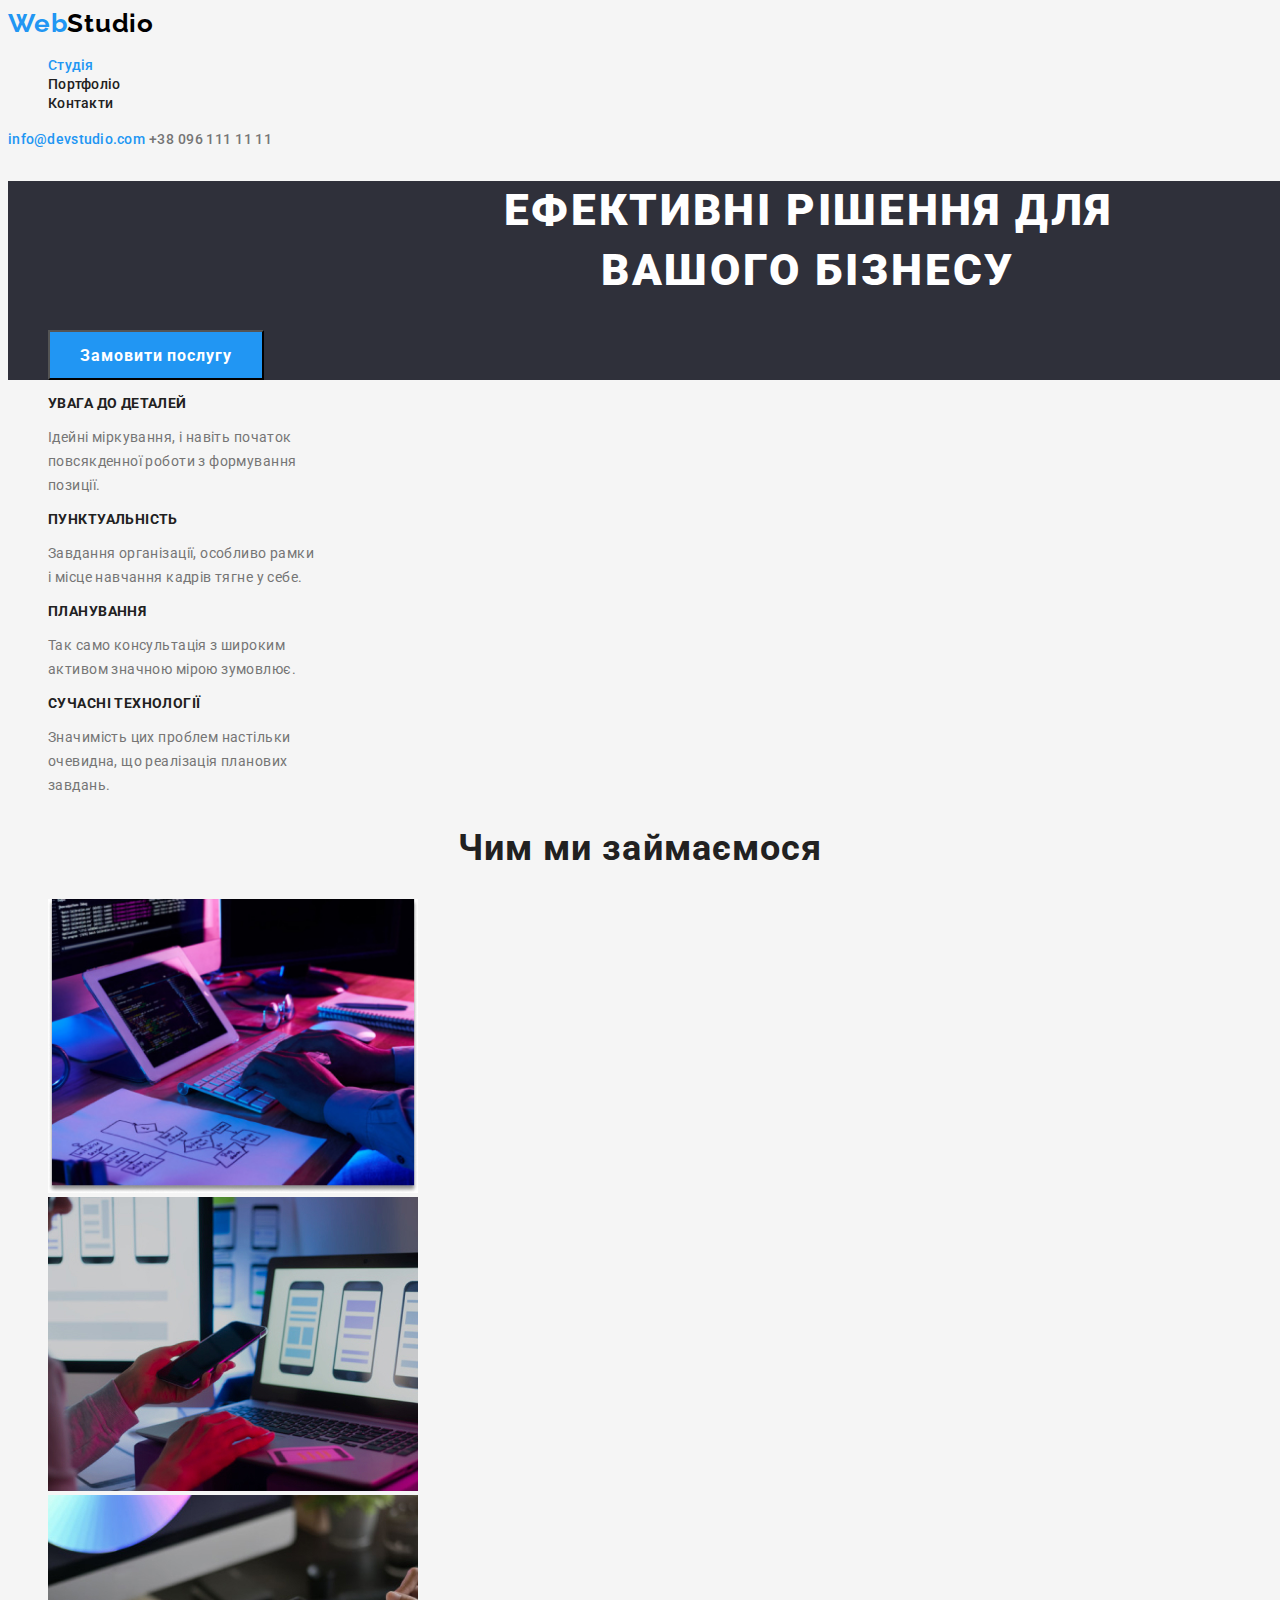
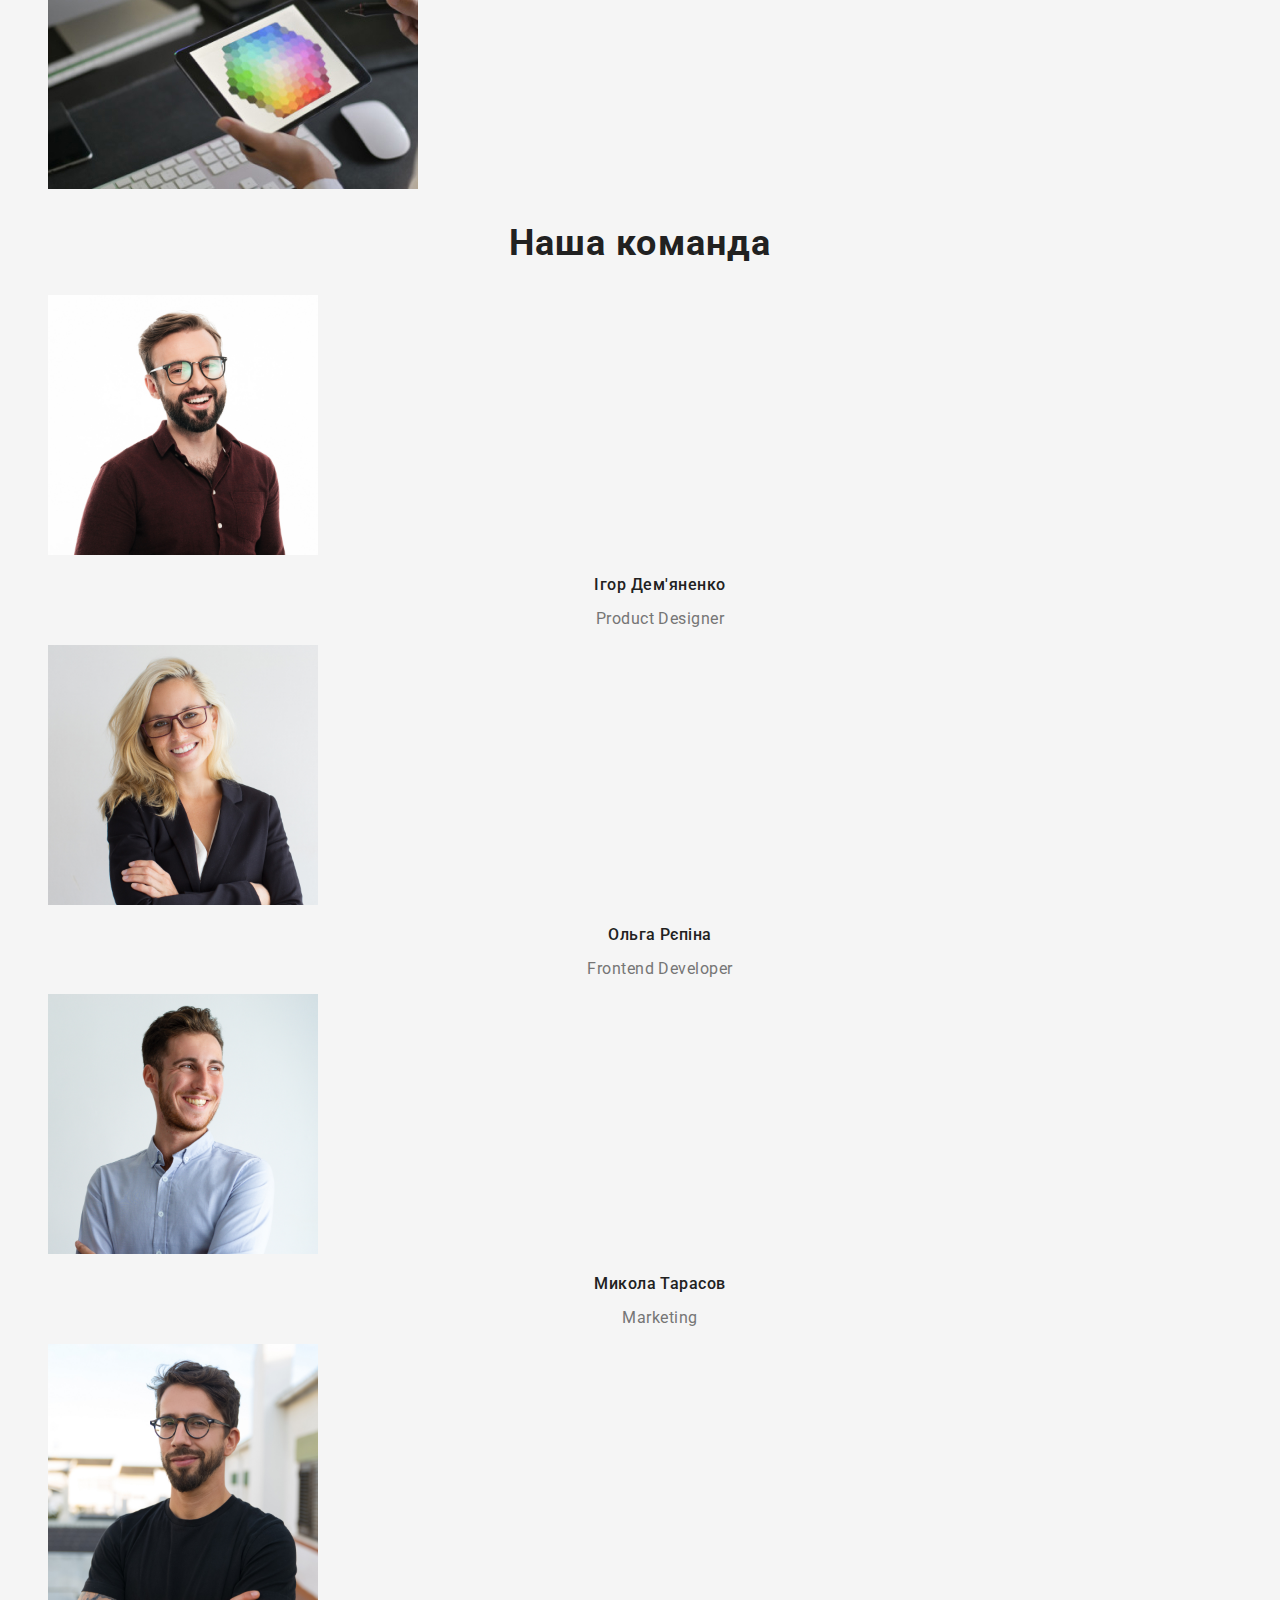
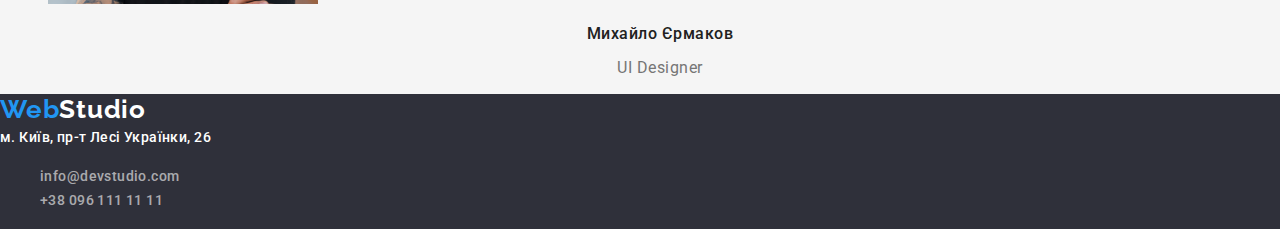
==== index.html @ 37b8e8b4 "Initial commit" ====
<!DOCTYPE html>
<html lang="uk">
<head>
    <meta charset="UTF-8">
    <meta http-equiv="X-UA-Compatible" content="IE=edge">
    <meta name="viewport" content="width=headre, initial-scale=1.0">
    <link rel="stylesheet" href="./css/styles.css">
    <title>Студія</title>
    <link rel="preconnect" href="https://fonts.googleapis.com">
<link rel="preconnect" href="https://fonts.gstatic.com" crossorigin>
<link href="https://fonts.googleapis.com/css2?family=Raleway:wght@700&family=Roboto:wght@400;500;700;900&display=swap" rel="stylesheet">

</head>
<body> <!-- header-->
    <header> <!-- можлива назва page-header-->  <!--a посилання-->
        <a href="./index.html" class="logo-header">
        Web<span class="studio">Studio</span></a> 
    
        <nav>
            <ul class="site-nav">    <!-- ul список-->
                <li><a href="./index.html"
                    class="list-html current">Студія</a></li>  <!-- li лемент списку-->
                <li><a href="./портфоліо.html"
                    class="block">Портфоліо</a></li>
                <li><a href="#блок2"
                    class="block">Контакти</a></li>
            </ul>
        </nav>
        <a href="mailto:" class="email">info@devstudio.com</a>   
        <a href="tel:+380961111111" class="number">+38 096 111 11 11</a>
    </header>

    <main>
        <section class="main-head"> <!-- main-->
            <h1 class="section-main">Ефективні рішення для <br>
                вашого бізнесу</h1>
            <ul>
                <li>
                    <button type="button" class="button-main">Замовити послугу</button>
                </li>
            </ul>
        </section>

        <section> <!-- descrip -->
            <h2 class="visually-hidden">Галерея</h2> 
            <ul>    <!-- ul список-->
                <li>                   
                    <h3 class="title">УВАГА ДО ДЕТАЛЕЙ</h3>
                    <p class="text">Ідейні міркування, і навіть початок<br>
                        повсякденної роботи з формування<br>
                        позиції.</p>               
                </li>
                <li>                    
                    <h3 class="title">ПУНКТУАЛЬНІСТЬ</h3>
                    <p class="text">Завдання організації, особливо рамки<br>
                        і місце навчання кадрів тягне у себе.</p>              
                </li>
                <li>                    
                    <h3 class="title">ПЛАНУВАННЯ</h3>
                    <p class="text">Так само консультація з широким<br> 
                        активом значною мірою зумовлює.</p>                
                </li>
                <li>                   
                    <h3 class="title">СУЧАСНІ ТЕХНОЛОГІЇ</h3>
                    <p class="text">Значимість цих проблем настільки<br> 
                    очевидна, що реалізація планових<br>
                    завдань.</p>               
                </li>    
            </ul>
        </section>

        <section>  <!-- section-foto-->
            <h2 class="title-img">Чим ми займаємося</h2>
            <ul>    <!-- ul список-->
                <li><img src="./img/комп_1.jpg" alt="комп_1" width="370" height="294"></li>
                <li><img src="./img/комп_2.jpg" alt="комп_2" width="370" height="294"></li>
                <li><img src="./img/комп_3.jpg" alt="комп_3" width="370" height="294"></li>
                </ul>
        </section>

        <section>    <!-- team-->
            <h2 class="team-basic">Наша команда</h2>
            <ul>    <!-- ul список-->
                <li>
                    <img src="./img/команда1.jpg" alt="команда1" width="270" height="260">
                    <h3 class="first-name">Ігор Дем'яненко</h3>
                    <p class="profession">Product Designer</p>               
                </li>
                <li>
                    <img src="./img/команда2.jpg" alt="команда2" width="270" height="260">
                    <h3 class="first-name">Ольга Рєпіна</h3>
                    <p class="profession">Frontend Developer</p>              
                </li>
                <li>
                    <img src="./img/команда3.jpg" alt="команда3" width="270" height="260">
                    <h3 class="first-name">Микола Тарасов</h3>
                    <p class="profession">Marketing</p>                
                </li>
                <li>
                    <img src="./img/команда4.jpg" alt="команда4" width="270" height="260">
                    <h3 class="first-name">Михайло Єрмаков</h3>
                    <p class="profession">UI Designer</p>               
                </li>    
            </ul>
        </section>

    </main>

    <footer class="footer-name">    <!-- footer-->
        <a href="./index.html" class="logo-footer">
        Web<span class="logo-web">Studio</span></a>     
        
        <address>        <!-- src підключає картинку alt опис зображ на словах -->
            <a href="https://goo.gl/maps/kxmiB2aWY7ckn5UL8"
            target="_blank" rel="noopener noreferrer nofollow"
            class="footer-address"
            >м. Київ, пр-т Лесі Українки, 26</a>
            <ul>
                <li>
                    <a href="mailto:info@devstudio.com"
                    class="item-footer">info@devstudio.com</a></li>
                <li>
                    <a href="tel:+380961111111"
                    class="item-footer">+38 096 111 11 11</a></li>            
            </ul>
        </address>
    </footer>
</body>
</html>
---- css/styles.css ----
/* колір осн. текста   #212121 */
/* допоміж. колір текста  #757575 */
/* білий   #FFFFFF */
/* акцент   #2196F3 */
/* втор. колір фона #F5F5F5 */

/* var - функція в css  */

:root {
    --primary-text-color: #757575; /* всі шріфти чорні */
    --title-text-color: #212121;
    --accent-color: #2196F3;
    --white-color: #FFFFFF;
    --primary-white-color: #F5F5F5;

}

body{
    /*background-color: #FFFFFF; */ /* фон документа */
    background-color: var(--primary-white-color);
    color: var(--primary-text-color); 
    font-family: 'Roboto';
} 

/* селектор потомка (всі ссилки а)*/

ul{
    list-style: none; /* видалить всі точки перед словами */
}


/* header */
.logo-header{
    font-family: 'Raleway';
    font-weight: 700;
    font-size: 26px;
    line-height: 1.19;
    letter-spacing: 0.03em;
    color: var(--accent-color);
    text-decoration: none;
}

.studio{
    color: #000000;
}

.list-html.current{ 
    
    font-weight: 500;
    font-size: 14px;
    line-height: 1.14;
    letter-spacing: 0.02em;
    color: var(--accent-color);
    text-decoration: none;
} 

.list-html:hover {  
    color: var(--title-text-color);
} 

.block{
    font-weight: 500;
    font-size: 14px;
    line-height: 1.14;
    letter-spacing: 0.02em;

    color: var(--title-text-color);
    text-decoration: none;
}
.block:hover {
    color: orange;
}

.email{
    font-weight: 500;
    font-size: 14px;
    line-height: 1.14;
    letter-spacing: 0.02em;
    color: var(--accent-color);
    text-decoration: none;
}

.number{
    font-weight: 500;
    font-size: 14px;
    line-height: 1.71;
    letter-spacing: 0.03em;
    color: var(--primary-text-color);
    text-decoration: none;
}



/* main */

.main-head {
    width: 1600px;
    left: 0px;
    background: #2F303A;
}

.section-main {
    font-weight: 900;
    font-size: 44px;
    line-height: 1.36;
    text-align: center;
    letter-spacing: 0.06em;
    text-transform: uppercase;
    color: var(--white-color);
}

.section-main:hover { /*селектор состояния (при наведенні) до всіх */
    color: orange;
}

/*селектор focus (при наведенні) до інтерактивних (кнопки, ссилки, елементи форми) */
/*селектор active (при натиснені) до інтерактивних (кнопки, ссилки, елементи форми) */
 /*селектор current (при наведенні (текущая страница)) до інтерактивних (кнопки, ссилки, елементи форми) */

/* .section-main:active { 
    color: rgb(255, 0, 0, 0.8);  
}  */

/* .section-main:current { 
    color: rgb(255, 0, 0, 0.8);  
}  */

/*  color: rgb(255, 0, 0, 0.8);  4 цифра - прозрачность в % */


.button-main {
    font-family: 'Roboto';
    font-weight: 700;
    font-size: 16px;
    line-height: 1,87;
    text-align: center;
    letter-spacing: 0.06em;
    background-color: var(--accent-color);
    color: var(--white-color);
    width: 216px;
    height: 50px;  
}

/*descrip*/
                /*прихований заголовок*/
.visually-hidden{
    position: absolute;
    white-space: nowrap;
    width: 1px;
    height: 1px;
    overflow: hidden;
    border: 0;
    padding: 0;
    clip: rect(0 0 0 0);
    clip-path: inset(50%);
    margin: -1px;
}

.title{
    font-weight: 700;
    font-size: 14px;
    line-height: 1.14;
    letter-spacing: 0.03em;
    text-transform: uppercase;
    color: var(--title-text-color);
}

.text{
    font-weight: 400;
    font-size: 14px;
    line-height: 1.71;
    letter-spacing: 0.03em;
    color: var(--primary-text-color);
}

/*section-foto*/
.title-img{
    font-weight: 700;
    font-size: 36px;
    line-height: 1.16;
    text-align: center;
    letter-spacing: 0.03em;
    color: var(--title-text-color);
}

/*team*/
.team-basic {
    font-weight: 700;
    font-size: 36px;
    line-height: 1.16;
    text-align: center;
    letter-spacing: 0.03em;
    color: var(--title-text-color);
}

.first-name {
    font-weight: 500;
    font-size: 16px;
    line-height: 19px;
    text-align: center;
    letter-spacing: 0.03em;
    color: var(--title-text-color);
}

.profession {
    font-weight: 400;
    font-size: 16px;
    line-height: 1.18;
    text-align: center;
    letter-spacing: 0.03em;
    color: var(--primary-text-color);
}

/*footer*/

.footer-name {
    position: absolute;
    width: 1600px;
    left: 0px;
    background: #2F303A;
}

.logo-footer{
    font-family: 'Raleway';
    font-weight: 700;
    font-size: 26px;
    line-height: 1.19;
    letter-spacing: 0.03em;
    color: var(--accent-color);
    text-decoration: none;
}

.logo-web{
    color: var(--white-color);
}

.footer-address{
    font-style: normal;   /*лише для тега адреси*/
    font-weight: 500;
    font-size: 14px;
    line-height: 24px;
    letter-spacing: 0.03em;
    color: var(--white-color);
    text-decoration: none;
}

.item-footer{
    font-style: normal;
    font-weight: 500;
    font-size: 14px;
    line-height: 1.71;
    letter-spacing: 0.03em;
    color: rgba(255, 255, 255, 0.6);
    text-decoration: none;
}



/* main-portfolio */

.button-head.current{ 
    font-family: 'Roboto';
    font-weight: 500;
    font-size: 16px;
    line-height: 1.62;
    text-align: center;
    letter-spacing: 0.03em;
    color: var(--white-color);
    background-color: var(--accent-color);
    width: 73px;
    height: 38px;
} 

.button-portfolio{
    font-family: 'Roboto';
    font-weight: 500;
    font-size: 16px;
    line-height: 1.62;
    text-align: center;
    letter-spacing: 0.03em;
    color: var(--title-text-color);
    width: 125px;
    height: 38px;
}

.button-portfolio:hover, :focus {  
    color: var(--white-color);
    background-color: var(--accent-color);
} 



/*section-foto*/

.project-name {
    font-weight: 700;
    font-size: 18px;
    line-height: 2;
    letter-spacing: 0.06em;
    color: var(--title-text-color);
}

.descr {
    font-weight: 400;
    font-size: 16px;
    line-height: 1.87;
    letter-spacing: 0.03em;
    color: var(--primary-text-color);
}

/*footer-port*/
.footer-name-port {
    position: absolute;
    width: 1600px;
    left: 0px;
    background: #2F303A;
}
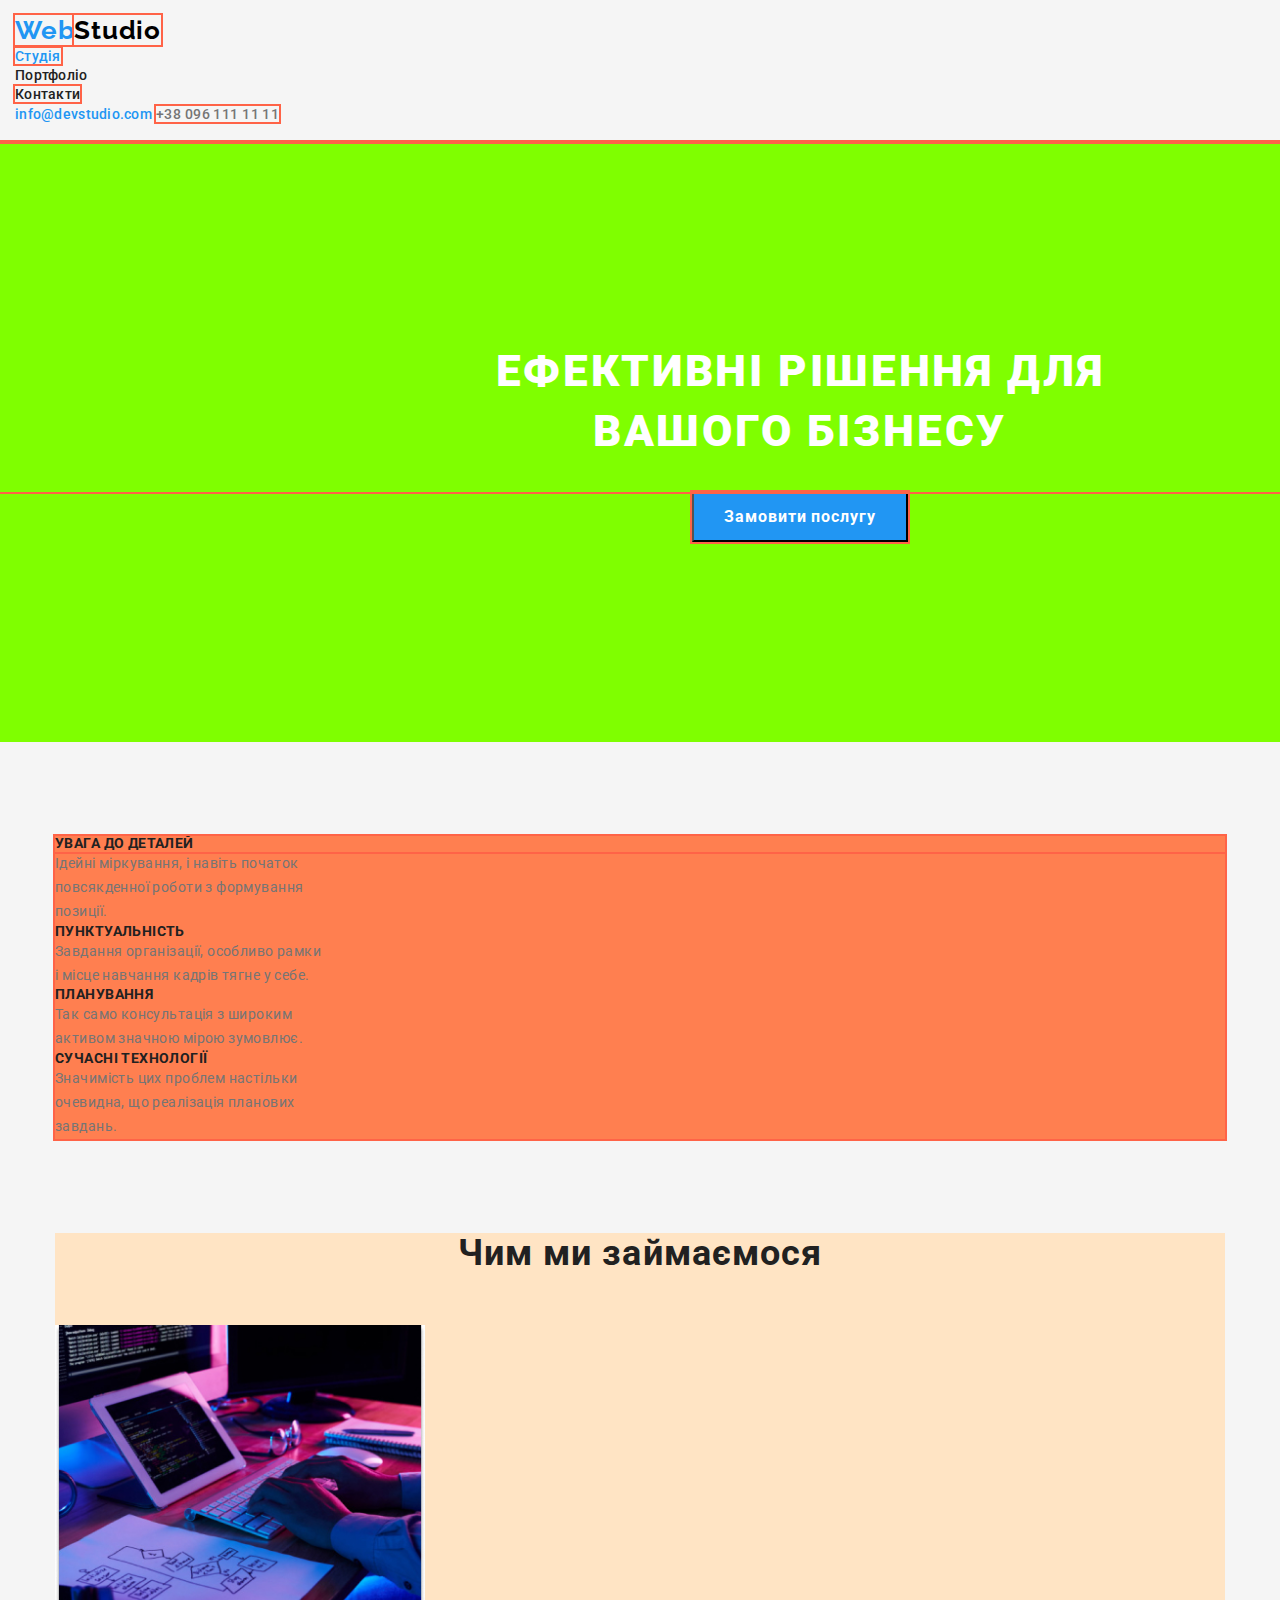
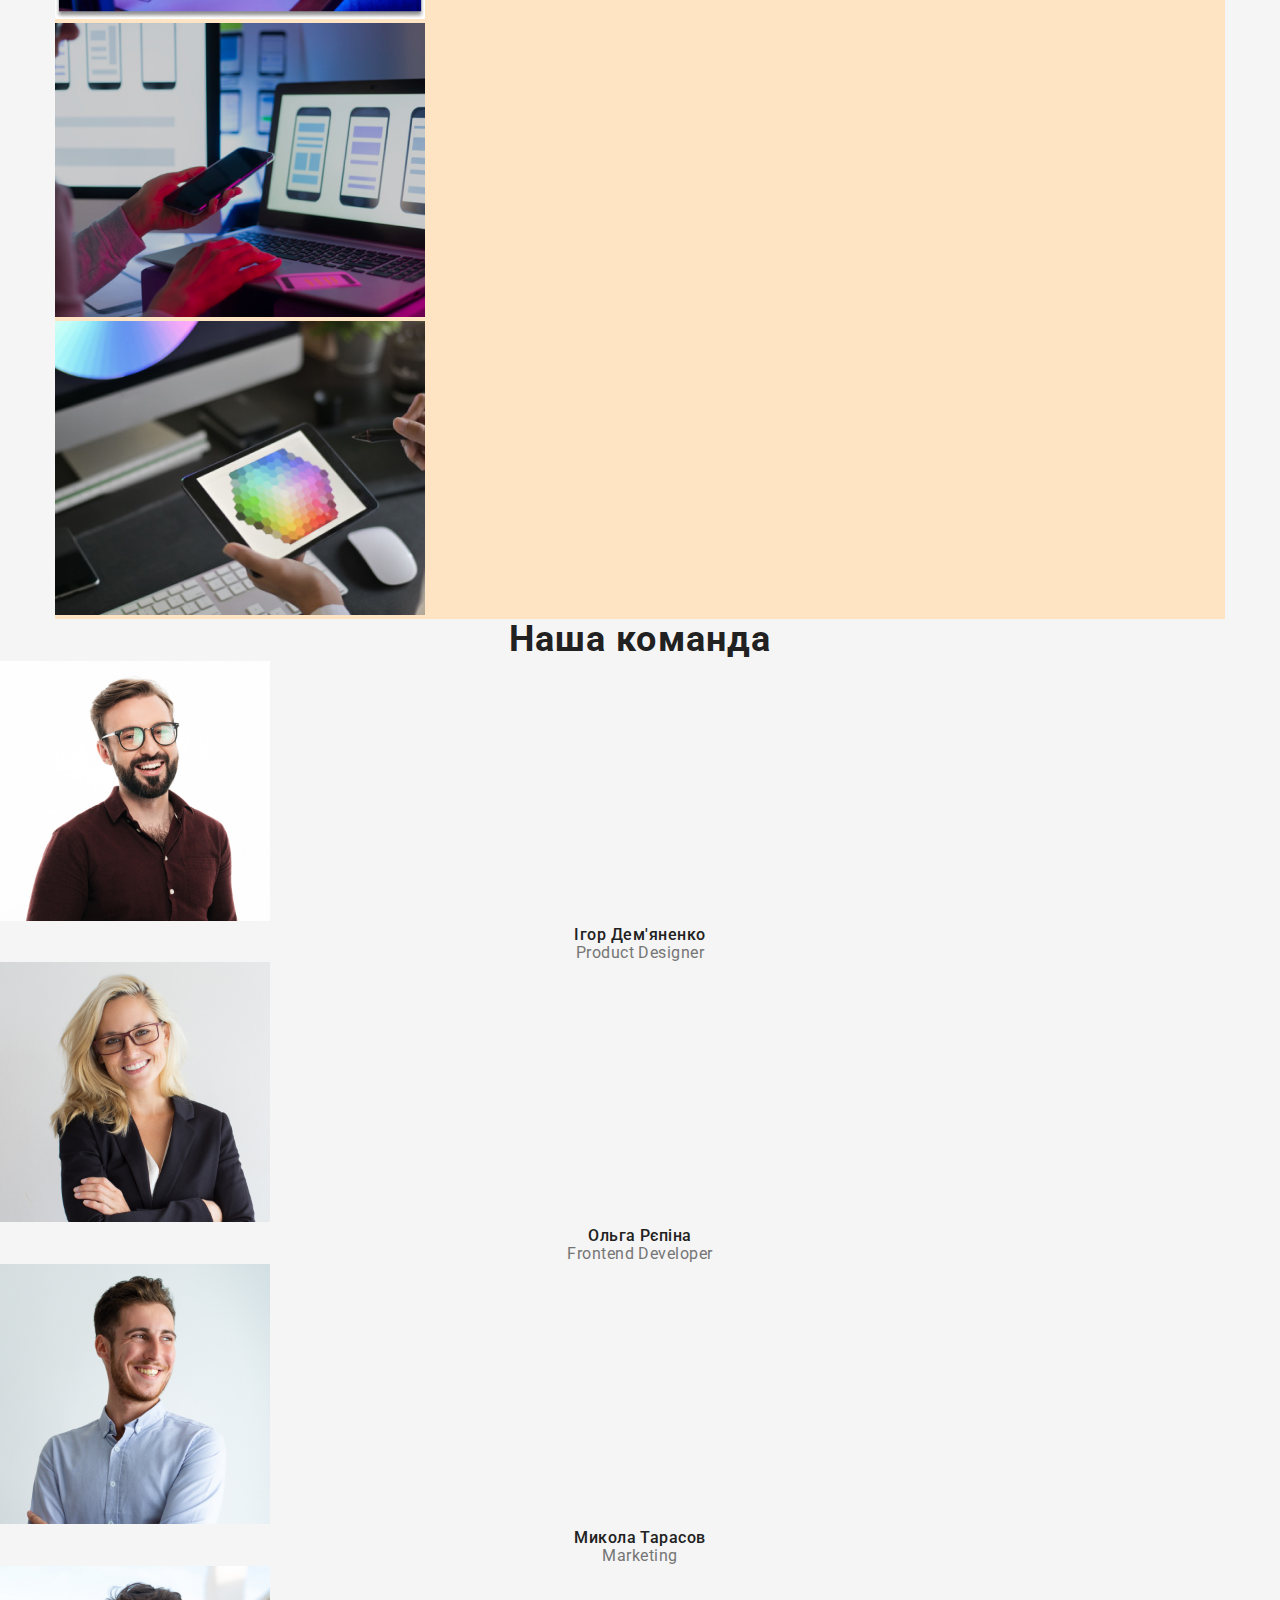
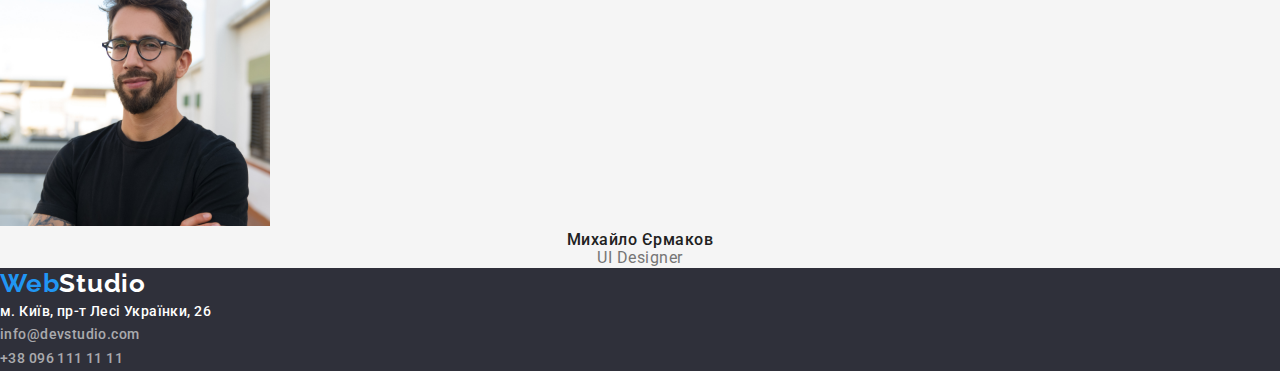
==== commit 73a8c721: "update index.html" ====
--- a/index.html
+++ b/index.html
@@ -13,63 +13,69 @@
 </head>
 <body> <!-- header-->
     <header> <!-- можлива назва page-header-->  <!--a посилання-->
-        <a href="./index.html" class="logo-header">
-        Web<span class="studio">Studio</span></a> 
-    
-        <nav>
-            <ul class="site-nav">    <!-- ul список-->
-                <li><a href="./index.html"
-                    class="list-html current">Студія</a></li>  <!-- li лемент списку-->
-                <li><a href="./портфоліо.html"
-                    class="block">Портфоліо</a></li>
-                <li><a href="#блок2"
-                    class="block">Контакти</a></li>
-            </ul>
-        </nav>
-        <a href="mailto:" class="email">info@devstudio.com</a>   
-        <a href="tel:+380961111111" class="number">+38 096 111 11 11</a>
+        <div class="container box">
+            <a href="./index.html" class="logo-header box">
+            Web<span class="studio box">Studio</span></a> 
+        
+            <nav>
+                <ul class="site-nav">    <!-- ul список-->
+                    <li><a href="./index.html"
+                        class="list-html current box">Студія</a></li>  <!-- li лемент списку-->
+                    <li><a href="./портфоліо.html"
+                        class="block">Портфоліо</a></li>
+                    <li><a href="#блок2"
+                        class="block box">Контакти</a></li>
+                </ul>
+            </nav>
+            <a href="mailto:" class="email">info@devstudio.com</a>   
+            <a href="tel:+380961111111" class="number box">+38 096 111 11 11</a>
+        </div>
     </header>
 
     <main>
         <section class="main-head"> <!-- main-->
-            <h1 class="section-main">Ефективні рішення для <br>
-                вашого бізнесу</h1>
-            <ul>
-                <li>
-                    <button type="button" class="button-main">Замовити послугу</button>
-                </li>
-            </ul>
+            <div class="main-container">
+                <h1 class="section-main box">Ефективні рішення для <br>
+                    вашого бізнесу</h1>
+                <ul>
+                    <li>
+                        <button type="button" class="button-main box">Замовити послугу</button>
+                    </li>
+                </ul>
+            </div>
         </section>
 
         <section> <!-- descrip -->
-            <h2 class="visually-hidden">Галерея</h2> 
-            <ul>    <!-- ul список-->
-                <li>                   
-                    <h3 class="title">УВАГА ДО ДЕТАЛЕЙ</h3>
-                    <p class="text">Ідейні міркування, і навіть початок<br>
-                        повсякденної роботи з формування<br>
-                        позиції.</p>               
-                </li>
-                <li>                    
-                    <h3 class="title">ПУНКТУАЛЬНІСТЬ</h3>
-                    <p class="text">Завдання організації, особливо рамки<br>
-                        і місце навчання кадрів тягне у себе.</p>              
-                </li>
-                <li>                    
-                    <h3 class="title">ПЛАНУВАННЯ</h3>
-                    <p class="text">Так само консультація з широким<br> 
-                        активом значною мірою зумовлює.</p>                
-                </li>
-                <li>                   
-                    <h3 class="title">СУЧАСНІ ТЕХНОЛОГІЇ</h3>
-                    <p class="text">Значимість цих проблем настільки<br> 
-                    очевидна, що реалізація планових<br>
-                    завдань.</p>               
-                </li>    
-            </ul>
+            <div class="descrip-main box">
+                <h2 class="visually-hidden">Галерея</h2> 
+                <ul>    <!-- ul список-->
+                    <li>                   
+                        <h3 class="title box">УВАГА ДО ДЕТАЛЕЙ</h3>
+                        <p class="text">Ідейні міркування, і навіть початок<br>
+                            повсякденної роботи з формування<br>
+                            позиції.</p>               
+                    </li>
+                    <li>                    
+                        <h3 class="title">ПУНКТУАЛЬНІСТЬ</h3>
+                        <p class="text">Завдання організації, особливо рамки<br>
+                            і місце навчання кадрів тягне у себе.</p>              
+                    </li>
+                    <li>                    
+                        <h3 class="title">ПЛАНУВАННЯ</h3>
+                        <p class="text">Так само консультація з широким<br> 
+                            активом значною мірою зумовлює.</p>                
+                    </li>
+                    <li>                   
+                        <h3 class="title">СУЧАСНІ ТЕХНОЛОГІЇ</h3>
+                        <p class="text">Значимість цих проблем настільки<br> 
+                        очевидна, що реалізація планових<br>
+                        завдань.</p>               
+                    </li>    
+                </ul>
+            </div>
         </section>
 
-        <section>  <!-- section-foto-->
+        <section class="foto-section">  <!-- section-foto-->
             <h2 class="title-img">Чим ми займаємося</h2>
             <ul>    <!-- ul список-->
                 <li><img src="./img/комп_1.jpg" alt="комп_1" width="370" height="294"></li>
--- a/css/styles.css
+++ b/css/styles.css
@@ -23,6 +23,15 @@
 } 
 
 /* селектор потомка (всі ссилки а)*/
+* {
+    margin: 0;  /* cбросити відступи до "0" */
+    padding: 0; 
+    box-sizing: border-box;     /* */
+}
+
+.box{
+    Outline: 2px solid tomato;
+}
 
 ul{
     list-style: none; /* видалить всі точки перед словами */
@@ -30,6 +39,13 @@
 
 
 /* header */
+
+.container {
+    width: 1600px;
+    
+    padding: 15px;
+}
+
 .logo-header{
     font-family: 'Raleway';
     font-weight: 700;
@@ -95,8 +111,16 @@
 
 .main-head {
     width: 1600px;
+    height: 600px;
     left: 0px;
     background: #2F303A;
+    margin: 0 auto;     /* вирівнювання по центру */
+    background-color: chartreuse;
+    margin-bottom: 94px;
+}
+
+.main-container {
+
 }
 
 .section-main {
@@ -107,6 +131,9 @@
     letter-spacing: 0.06em;
     text-transform: uppercase;
     color: var(--white-color);
+    padding-top: 200px;
+    padding-bottom: 30px;
+
 }
 
 .section-main:hover { /*селектор состояния (при наведенні) до всіх */
@@ -138,11 +165,22 @@
     background-color: var(--accent-color);
     color: var(--white-color);
     width: 216px;
-    height: 50px;  
+    height: 50px;
+    margin-left: 692px;
 }
 
 /*descrip*/
                 /*прихований заголовок*/
+
+.descrip-main {
+    
+    width: 1170px;
+    margin: 0 auto;
+    background-color: coral;
+    margin-bottom: 94px;
+}
+
+
 .visually-hidden{
     position: absolute;
     white-space: nowrap;
@@ -174,6 +212,14 @@
 }
 
 /*section-foto*/
+
+.foto-section {
+    width: 1170px;
+    margin: 0 auto;
+    background-color: bisque;
+
+}
+
 .title-img{
     font-weight: 700;
     font-size: 36px;
@@ -181,6 +227,7 @@
     text-align: center;
     letter-spacing: 0.03em;
     color: var(--title-text-color);
+    margin-bottom: 50px;
 }
 
 /*team*/
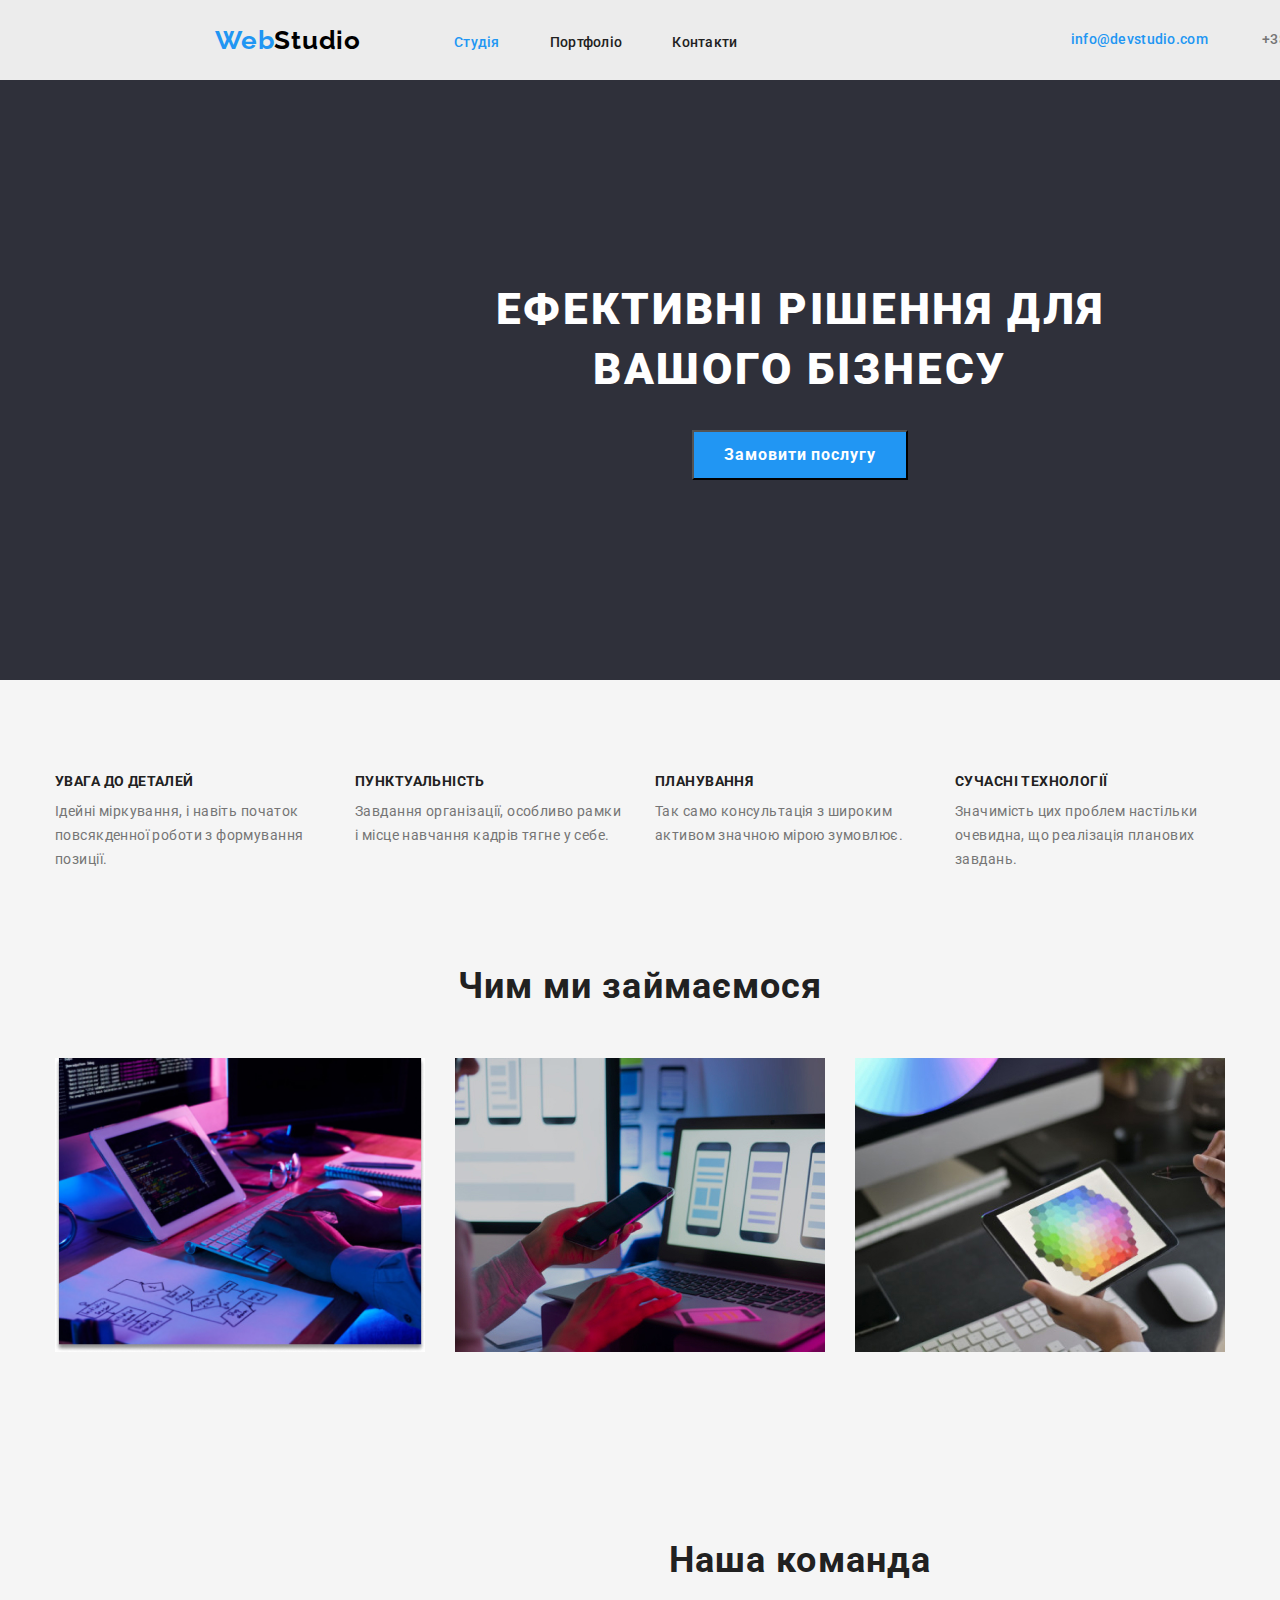
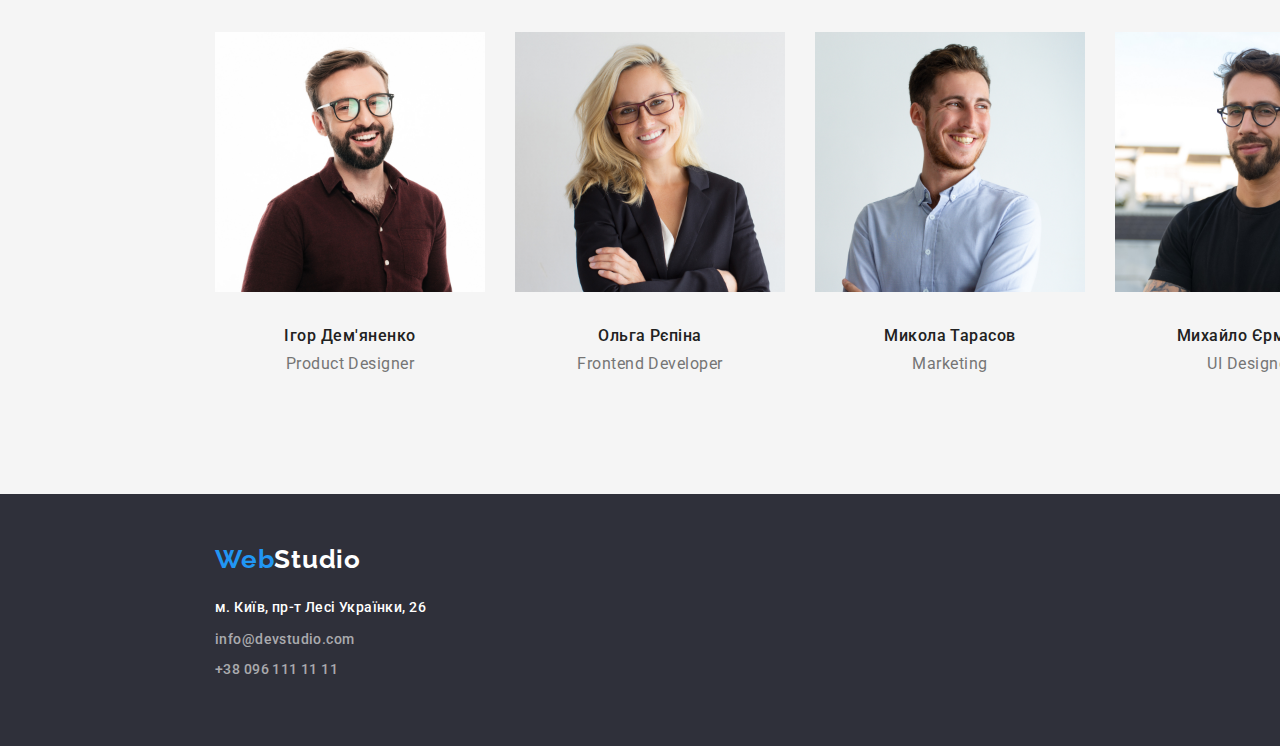
==== commit 8427f0b2: "update index.html" ====
--- a/index.html
+++ b/index.html
@@ -13,59 +13,62 @@
 </head>
 <body> <!-- header-->
     <header> <!-- можлива назва page-header-->  <!--a посилання-->
-        <div class="container box">
-            <a href="./index.html" class="logo-header box">
-            Web<span class="studio box">Studio</span></a> 
-        
+        <div class="header-container">
+            
+                <a href="./index.html" class="logo-header">
+                Web<span class="studio">Studio</span></a> 
+            
             <nav>
                 <ul class="site-nav">    <!-- ul список-->
                     <li><a href="./index.html"
-                        class="list-html current box">Студія</a></li>  <!-- li лемент списку-->
+                        class="list-html current">Студія</a></li>  <!-- li лемент списку-->
                     <li><a href="./портфоліо.html"
                         class="block">Портфоліо</a></li>
                     <li><a href="#блок2"
-                        class="block box">Контакти</a></li>
+                        class="block">Контакти</a></li>
                 </ul>
             </nav>
-            <a href="mailto:" class="email">info@devstudio.com</a>   
-            <a href="tel:+380961111111" class="number box">+38 096 111 11 11</a>
+            <div class="header-contact">
+                <a href="mailto:" class="email">info@devstudio.com</a>   
+                <a href="tel:+380961111111" class="number">+38 096 111 11 11</a>
+            </div>
         </div>
     </header>
 
-    <main>
-        <section class="main-head"> <!-- main-->
+    <main>          <!-- main-->
+        <section class="main-head"> 
             <div class="main-container">
-                <h1 class="section-main box">Ефективні рішення для <br>
+                <h1 class="section-main">Ефективні рішення для <br>
                     вашого бізнесу</h1>
                 <ul>
                     <li>
-                        <button type="button" class="button-main box">Замовити послугу</button>
+                        <button type="button" class="button-main">Замовити послугу</button>
                     </li>
                 </ul>
             </div>
         </section>
 
         <section> <!-- descrip -->
-            <div class="descrip-main box">
+            <div class="descrip-main">
                 <h2 class="visually-hidden">Галерея</h2> 
-                <ul>    <!-- ul список-->
-                    <li>                   
-                        <h3 class="title box">УВАГА ДО ДЕТАЛЕЙ</h3>
+                <ul class="descrip-list">    <!-- ul список-->
+                    <li class="title-descrip">                   
+                        <h3 class="title">УВАГА ДО ДЕТАЛЕЙ</h3>
                         <p class="text">Ідейні міркування, і навіть початок<br>
                             повсякденної роботи з формування<br>
                             позиції.</p>               
                     </li>
-                    <li>                    
+                    <li class="title-descrip">                    
                         <h3 class="title">ПУНКТУАЛЬНІСТЬ</h3>
                         <p class="text">Завдання організації, особливо рамки<br>
                             і місце навчання кадрів тягне у себе.</p>              
                     </li>
-                    <li>                    
+                    <li class="title-descrip">                    
                         <h3 class="title">ПЛАНУВАННЯ</h3>
                         <p class="text">Так само консультація з широким<br> 
                             активом значною мірою зумовлює.</p>                
                     </li>
-                    <li>                   
+                    <li class="title-descrip">                   
                         <h3 class="title">СУЧАСНІ ТЕХНОЛОГІЇ</h3>
                         <p class="text">Значимість цих проблем настільки<br> 
                         очевидна, що реалізація планових<br>
@@ -75,61 +78,67 @@
             </div>
         </section>
 
-        <section class="foto-section">  <!-- section-foto-->
-            <h2 class="title-img">Чим ми займаємося</h2>
-            <ul>    <!-- ul список-->
-                <li><img src="./img/комп_1.jpg" alt="комп_1" width="370" height="294"></li>
-                <li><img src="./img/комп_2.jpg" alt="комп_2" width="370" height="294"></li>
-                <li><img src="./img/комп_3.jpg" alt="комп_3" width="370" height="294"></li>
-                </ul>
+        <section>  <!-- section-foto-->
+            <div class="foto-frame">
+                <h2 class="title-img">Чим ми займаємося</h2>
+                <ul class="foto-list">    <!-- ul список-->
+                    <li><img src="./img/комп_1.jpg" alt="комп_1" width="370" height="294"></li>
+                    <li><img src="./img/комп_2.jpg" alt="комп_2" width="370" height="294"></li>
+                    <li><img src="./img/комп_3.jpg" alt="комп_3" width="370" height="294"></li>
+                    </ul>
+            </div>
         </section>
 
         <section>    <!-- team-->
-            <h2 class="team-basic">Наша команда</h2>
-            <ul>    <!-- ul список-->
-                <li>
-                    <img src="./img/команда1.jpg" alt="команда1" width="270" height="260">
-                    <h3 class="first-name">Ігор Дем'яненко</h3>
-                    <p class="profession">Product Designer</p>               
-                </li>
-                <li>
-                    <img src="./img/команда2.jpg" alt="команда2" width="270" height="260">
-                    <h3 class="first-name">Ольга Рєпіна</h3>
-                    <p class="profession">Frontend Developer</p>              
-                </li>
-                <li>
-                    <img src="./img/команда3.jpg" alt="команда3" width="270" height="260">
-                    <h3 class="first-name">Микола Тарасов</h3>
-                    <p class="profession">Marketing</p>                
-                </li>
-                <li>
-                    <img src="./img/команда4.jpg" alt="команда4" width="270" height="260">
-                    <h3 class="first-name">Михайло Єрмаков</h3>
-                    <p class="profession">UI Designer</p>               
-                </li>    
-            </ul>
+            <div class="team-professional">
+                <h2 class="team-basic">Наша команда</h2>
+                <ul class="team-list">    <!-- ul список-->
+                    <li class="team-person">
+                        <img src="./img/команда1.jpg" alt="команда1" width="270" height="260">
+                        <h3 class="first-name">Ігор Дем'яненко</h3>
+                        <p class="profession">Product Designer</p>               
+                    </li>
+                    <li class="team-person">
+                        <img src="./img/команда2.jpg" alt="команда2" width="270" height="260">
+                        <h3 class="first-name">Ольга Рєпіна</h3>
+                        <p class="profession">Frontend Developer</p>              
+                    </li>
+                    <li class="team-person">
+                        <img src="./img/команда3.jpg" alt="команда3" width="270" height="260">
+                        <h3 class="first-name">Микола Тарасов</h3>
+                        <p class="profession">Marketing</p>                
+                    </li>
+                    <li class="team-person">
+                        <img src="./img/команда4.jpg" alt="команда4" width="270" height="260">
+                        <h3 class="first-name">Михайло Єрмаков</h3>
+                        <p class="profession">UI Designer</p>               
+                    </li>    
+                </ul>
+            </div>
         </section>
 
     </main>
 
     <footer class="footer-name">    <!-- footer-->
-        <a href="./index.html" class="logo-footer">
-        Web<span class="logo-web">Studio</span></a>     
-        
-        <address>        <!-- src підключає картинку alt опис зображ на словах -->
-            <a href="https://goo.gl/maps/kxmiB2aWY7ckn5UL8"
-            target="_blank" rel="noopener noreferrer nofollow"
-            class="footer-address"
-            >м. Київ, пр-т Лесі Українки, 26</a>
-            <ul>
-                <li>
-                    <a href="mailto:info@devstudio.com"
-                    class="item-footer">info@devstudio.com</a></li>
-                <li>
-                    <a href="tel:+380961111111"
-                    class="item-footer">+38 096 111 11 11</a></li>            
-            </ul>
-        </address>
+        <div class="footer-picture">
+            <a href="./index.html" class="logo-footer">
+            Web<span class="logo-web">Studio</span></a>     
+            
+            <address class="address-picture">   <!-- src підключає картинку alt опис зображ на словах -->
+                <a href="https://goo.gl/maps/kxmiB2aWY7ckn5UL8"
+                target="_blank" rel="noopener noreferrer nofollow"
+                class="footer-address address-size"
+                >м. Київ, пр-т Лесі Українки, 26</a>
+                <ul>
+                    <li class="address-size">
+                        <a href="mailto:info@devstudio.com"
+                        class="item-footer">info@devstudio.com</a></li>
+                    <li class="address-tel">
+                        <a href="tel:+380961111111"
+                        class="item-footer">+38 096 111 11 11</a></li>            
+                </ul>
+            </address>
+        </div>
     </footer>
 </body>
 </html>--- a/css/styles.css
+++ b/css/styles.css
@@ -29,9 +29,6 @@
     box-sizing: border-box;     /* */
 }
 
-.box{
-    Outline: 2px solid tomato;
-}
 
 ul{
     list-style: none; /* видалить всі точки перед словами */
@@ -40,11 +37,17 @@
 
 /* header */
 
-.container {
+.header-container {
     width: 1600px;
-    
-    padding: 15px;
-}
+    height: 80px;
+    background-color: #ECECEC;
+    margin: 0 auto;
+    display: flex;
+    align-items: center;    /* вирівнюємо по центру текст */
+    /*justify-content: space-between; /* розтягує по ширині */*/
+}
+
+
 
 .logo-header{
     font-family: 'Raleway';
@@ -54,14 +57,22 @@
     letter-spacing: 0.03em;
     color: var(--accent-color);
     text-decoration: none;
-}
-
-.studio{
+    margin-left: 215px;
+}
+
+.studio{ 
     color: #000000;
 }
 
+.site-nav {
+    width: 281px;
+    height: 16px;
+    display: flex;
+    gap: 50px;
+    margin-left: 93px;
+}
+
 .list-html.current{ 
-    
     font-weight: 500;
     font-size: 14px;
     line-height: 1.14;
@@ -83,8 +94,14 @@
     color: var(--title-text-color);
     text-decoration: none;
 }
+
 .block:hover {
     color: orange;
+}
+
+.header-contact {
+    margin-left: auto;
+    margin-right: 215px;
 }
 
 .email{
@@ -94,6 +111,7 @@
     letter-spacing: 0.02em;
     color: var(--accent-color);
     text-decoration: none;
+    margin-right: 50px;
 }
 
 .number{
@@ -103,9 +121,8 @@
     letter-spacing: 0.03em;
     color: var(--primary-text-color);
     text-decoration: none;
-}
-
-
+   
+}
 
 /* main */
 
@@ -115,12 +132,7 @@
     left: 0px;
     background: #2F303A;
     margin: 0 auto;     /* вирівнювання по центру */
-    background-color: chartreuse;
     margin-bottom: 94px;
-}
-
-.main-container {
-
 }
 
 .section-main {
@@ -133,7 +145,6 @@
     color: var(--white-color);
     padding-top: 200px;
     padding-bottom: 30px;
-
 }
 
 .section-main:hover { /*селектор состояния (при наведенні) до всіх */
@@ -154,7 +165,6 @@
 
 /*  color: rgb(255, 0, 0, 0.8);  4 цифра - прозрачность в % */
 
-
 .button-main {
     font-family: 'Roboto';
     font-weight: 700;
@@ -175,11 +185,10 @@
 .descrip-main {
     
     width: 1170px;
-    margin: 0 auto;
-    background-color: coral;
+    height: 98px;
+    margin: 0 auto;
     margin-bottom: 94px;
 }
-
 
 .visually-hidden{
     position: absolute;
@@ -194,6 +203,15 @@
     margin: -1px;
 }
 
+.descrip-list {
+    display: flex;
+    gap: 30px;
+}
+
+.title-descrip {
+    width: 270px;
+}
+
 .title{
     font-weight: 700;
     font-size: 14px;
@@ -201,6 +219,7 @@
     letter-spacing: 0.03em;
     text-transform: uppercase;
     color: var(--title-text-color);
+    margin-bottom: 10px;
 }
 
 .text{
@@ -213,11 +232,12 @@
 
 /*section-foto*/
 
-.foto-section {
+.foto-frame {
     width: 1170px;
-    margin: 0 auto;
-    background-color: bisque;
-
+    height: 386px;
+    margin: 0 auto;
+    
+    margin-bottom: 94px;
 }
 
 .title-img{
@@ -230,7 +250,19 @@
     margin-bottom: 50px;
 }
 
+.foto-list {
+    display: flex;
+    gap: 30px;
+}
+
 /*team*/
+
+.team-professional {
+    width: 1600px;
+    height: 648px;
+    margin: 0 auto;         /*розміщення по середині*/
+}
+
 .team-basic {
     font-weight: 700;
     font-size: 36px;
@@ -238,6 +270,22 @@
     text-align: center;
     letter-spacing: 0.03em;
     color: var(--title-text-color);
+    margin-bottom: 50px;
+    padding-top: 94px;
+}
+
+.team-list {
+    width: 1170px;
+    height: 368px;
+    display: flex;      /*розміщення в ряд*/
+    gap: 30px;          /*відступ від обекта до наступного 30px*/
+    margin: 0 auto;
+    margin-bottom: 94px;
+}
+
+.team-person {
+    width: calc((100%-90px) / 4);
+    height: 368px;
 }
 
 .first-name {
@@ -247,6 +295,7 @@
     text-align: center;
     letter-spacing: 0.03em;
     color: var(--title-text-color);
+    margin-top: 30px;
 }
 
 .profession {
@@ -256,15 +305,23 @@
     text-align: center;
     letter-spacing: 0.03em;
     color: var(--primary-text-color);
+    margin-top: 10px;
 }
 
 /*footer*/
 
 .footer-name {
-    position: absolute;
+    left: 0px;
     width: 1600px;
+    height: 252px;
     left: 0px;
+    margin: 0 auto;
     background: #2F303A;
+}
+
+.footer-picture {
+   padding-top: 50px;
+
 }
 
 .logo-footer{
@@ -275,10 +332,19 @@
     letter-spacing: 0.03em;
     color: var(--accent-color);
     text-decoration: none;
+    margin-left: 215px;
+    
 }
 
 .logo-web{
     color: var(--white-color);
+}
+
+.address-picture {
+    margin-left: 215px;
+    margin-top: 20px;
+    width: 231px;
+    height: 21px;
 }
 
 .footer-address{
@@ -291,6 +357,18 @@
     text-decoration: none;
 }
 
+.address-size {
+    width: 231px;
+    height: 21px;
+    margin-top: 9px;
+}
+
+.address-tel {
+    width: 231px;
+    height: 21px;
+    margin-top: 9px;
+}
+
 .item-footer{
     font-style: normal;
     font-weight: 500;
@@ -305,7 +383,30 @@
 
 /* main-portfolio */
 
-.button-head.current{ 
+.main-portfolio {
+    width: 1170px;
+    height: 1360px;
+    margin: 0 auto;
+    margin-top: 94px;
+    margin-bottom: 94px;
+}
+
+.list-button {
+    width: 575px;
+    height: 54px;
+    margin: 0 auto;
+    margin-bottom: 34px;
+    
+}
+
+.button-roster {
+    display: flex;
+    gap: 8px;
+}
+
+
+
+.button-head.current { 
     font-family: 'Roboto';
     font-weight: 500;
     font-size: 16px;
@@ -316,9 +417,11 @@
     background-color: var(--accent-color);
     width: 73px;
     height: 38px;
+    padding: 6px 25px;
+    border-radius: 4px;
 } 
 
-.button-portfolio{
+.button-portfolio {
     font-family: 'Roboto';
     font-weight: 500;
     font-size: 16px;
@@ -328,6 +431,8 @@
     color: var(--title-text-color);
     width: 125px;
     height: 38px;
+    padding: 6px 20px;
+    border-radius: 4px;
 }
 
 .button-portfolio:hover, :focus {  
@@ -338,6 +443,12 @@
 
 
 /*section-foto*/
+
+.foto-list {
+    display: flex;
+    gap: 30px;
+    flex-wrap: wrap;
+}
 
 .project-name {
     font-weight: 700;
@@ -345,6 +456,10 @@
     line-height: 2;
     letter-spacing: 0.06em;
     color: var(--title-text-color);
+    width: 322px;
+    height: 36px;
+    margin-top: 20px;
+    margin-left: 24px;
 }
 
 .descr {
@@ -353,12 +468,15 @@
     line-height: 1.87;
     letter-spacing: 0.03em;
     color: var(--primary-text-color);
-}
-
-/*footer-port*/
-.footer-name-port {
-    position: absolute;
-    width: 1600px;
-    left: 0px;
-    background: #2F303A;
-}
+    width: 322px;
+    height: 30px;
+    margin-top: 4px;
+    margin-left: 24px;
+}
+
+.foto-item {
+    width: 370px;
+    height: 404px;
+    /* width: calc((100%-60px) / 3); */
+}
+
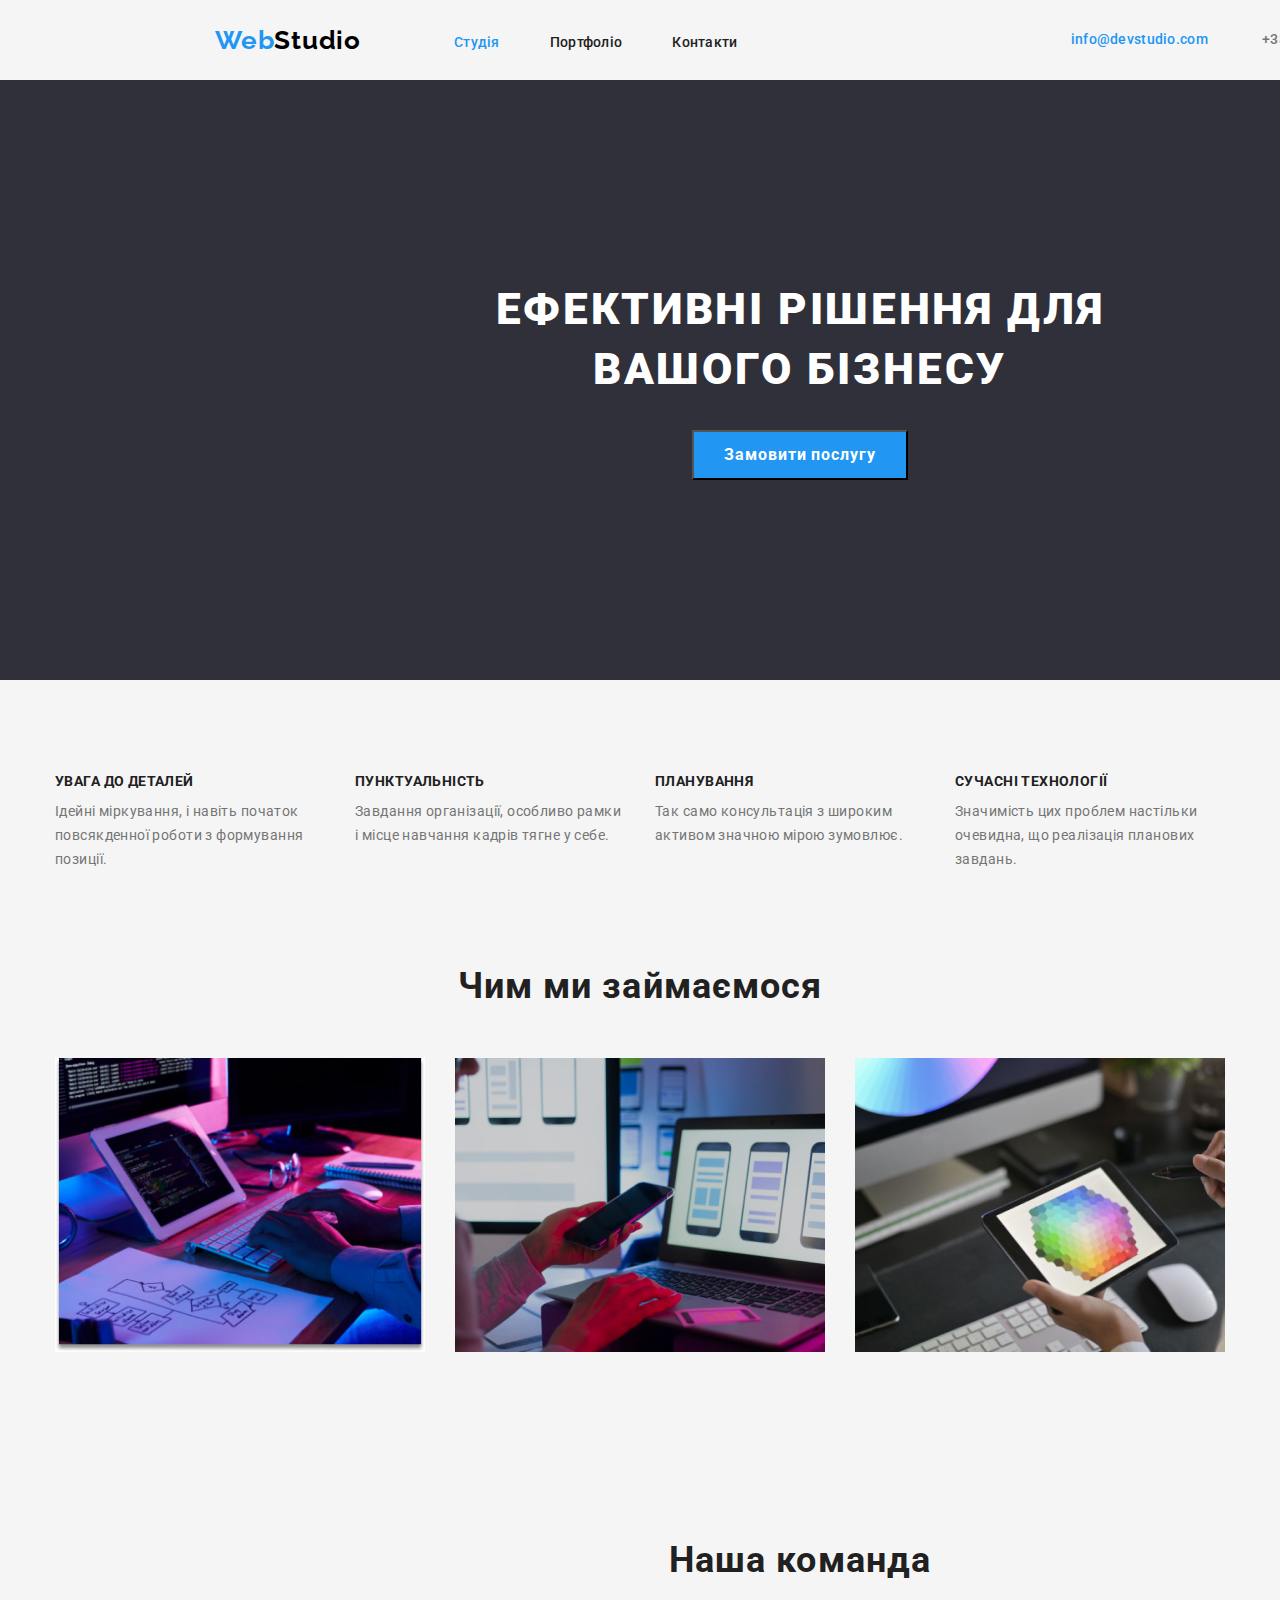
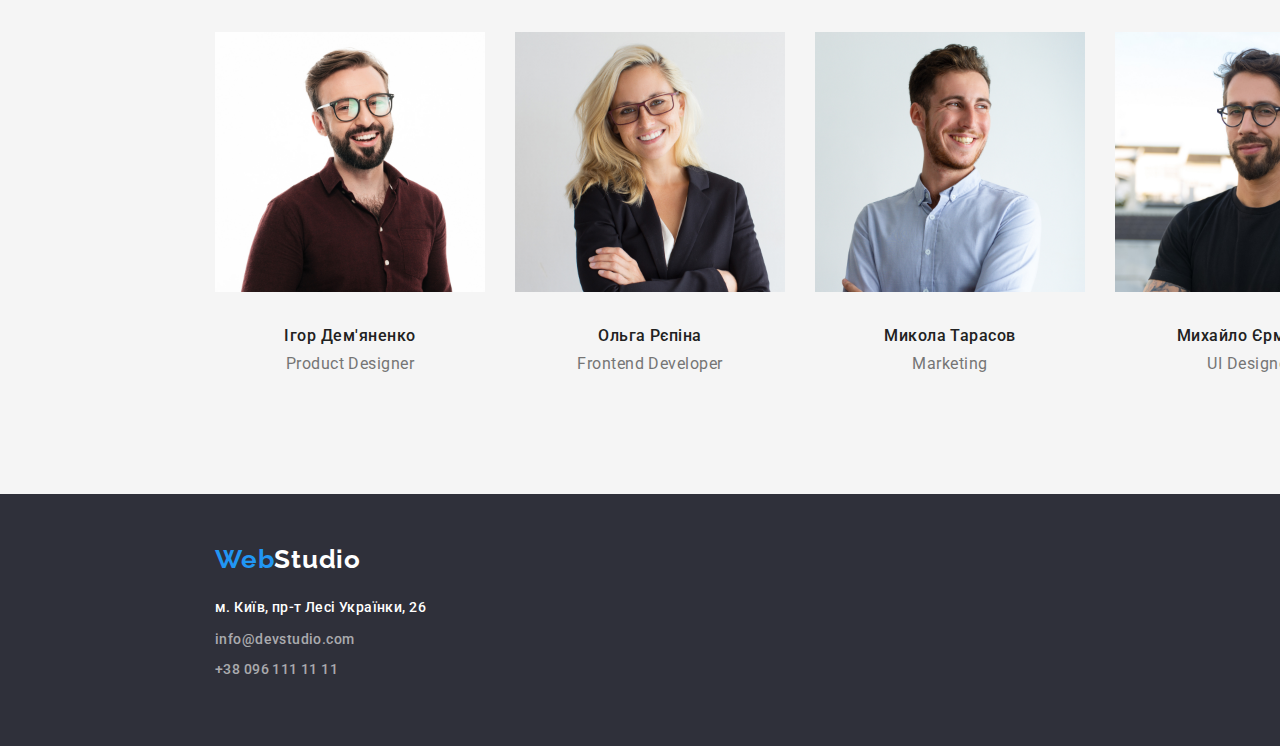
==== commit f7e89c7d: "update index.html" ====
--- a/index.html
+++ b/index.html
@@ -12,7 +12,7 @@
 
 </head>
 <body> <!-- header-->
-    <header> <!-- можлива назва page-header-->  <!--a посилання-->
+    <header> 
         <div class="header-container">
             
                 <a href="./index.html" class="logo-header">
@@ -21,9 +21,9 @@
             <nav>
                 <ul class="site-nav">    <!-- ul список-->
                     <li><a href="./index.html"
-                        class="list-html current">Студія</a></li>  <!-- li лемент списку-->
+                        class="list-html current">Студія</a></li>  
                     <li><a href="./портфоліо.html"
-                        class="block">Портфоліо</a></li>
+                        class="block box">Портфоліо</a></li>
                     <li><a href="#блок2"
                         class="block">Контакти</a></li>
                 </ul>
@@ -51,7 +51,7 @@
         <section> <!-- descrip -->
             <div class="descrip-main">
                 <h2 class="visually-hidden">Галерея</h2> 
-                <ul class="descrip-list">    <!-- ul список-->
+                <ul class="descrip-list">    
                     <li class="title-descrip">                   
                         <h3 class="title">УВАГА ДО ДЕТАЛЕЙ</h3>
                         <p class="text">Ідейні міркування, і навіть початок<br>
@@ -124,7 +124,7 @@
             <a href="./index.html" class="logo-footer">
             Web<span class="logo-web">Studio</span></a>     
             
-            <address class="address-picture">   <!-- src підключає картинку alt опис зображ на словах -->
+            <address class="address-picture">        
                 <a href="https://goo.gl/maps/kxmiB2aWY7ckn5UL8"
                 target="_blank" rel="noopener noreferrer nofollow"
                 class="footer-address address-size"
--- a/css/styles.css
+++ b/css/styles.css
@@ -29,7 +29,6 @@
     box-sizing: border-box;     /* */
 }
 
-
 ul{
     list-style: none; /* видалить всі точки перед словами */
 }
@@ -40,7 +39,6 @@
 .header-container {
     width: 1600px;
     height: 80px;
-    background-color: #ECECEC;
     margin: 0 auto;
     display: flex;
     align-items: center;    /* вирівнюємо по центру текст */
@@ -60,7 +58,9 @@
     margin-left: 215px;
 }
 
-.studio{ 
+.studio{
+  
+
     color: #000000;
 }
 
@@ -73,6 +73,7 @@
 }
 
 .list-html.current{ 
+    
     font-weight: 500;
     font-size: 14px;
     line-height: 1.14;
@@ -90,7 +91,6 @@
     font-size: 14px;
     line-height: 1.14;
     letter-spacing: 0.02em;
-
     color: var(--title-text-color);
     text-decoration: none;
 }
@@ -112,6 +112,7 @@
     color: var(--accent-color);
     text-decoration: none;
     margin-right: 50px;
+   
 }
 
 .number{
@@ -123,6 +124,8 @@
     text-decoration: none;
    
 }
+
+
 
 /* main */
 
@@ -133,6 +136,10 @@
     background: #2F303A;
     margin: 0 auto;     /* вирівнювання по центру */
     margin-bottom: 94px;
+}
+
+.main-container {
+
 }
 
 .section-main {
@@ -236,7 +243,6 @@
     width: 1170px;
     height: 386px;
     margin: 0 auto;
-    
     margin-bottom: 94px;
 }
 
@@ -401,7 +407,7 @@
 
 .button-roster {
     display: flex;
-    gap: 8px;
+    gap: 8px;   
 }
 
 
@@ -418,6 +424,7 @@
     width: 73px;
     height: 38px;
     padding: 6px 25px;
+    border: none;
     border-radius: 4px;
 } 
 
@@ -431,7 +438,9 @@
     color: var(--title-text-color);
     width: 125px;
     height: 38px;
-    padding: 6px 20px;
+    padding: 6px 22px;
+    border: none;           /*прибирає контур кнопки*/
+    white-space: nowrap;     /*не розбивати на 2 строки*/
     border-radius: 4px;
 }
 
@@ -442,9 +451,9 @@
 
 
 
-/*section-foto*/
-
-.foto-list {
+/*section-foto-wrap*/
+
+.foto-wrap {
     display: flex;
     gap: 30px;
     flex-wrap: wrap;
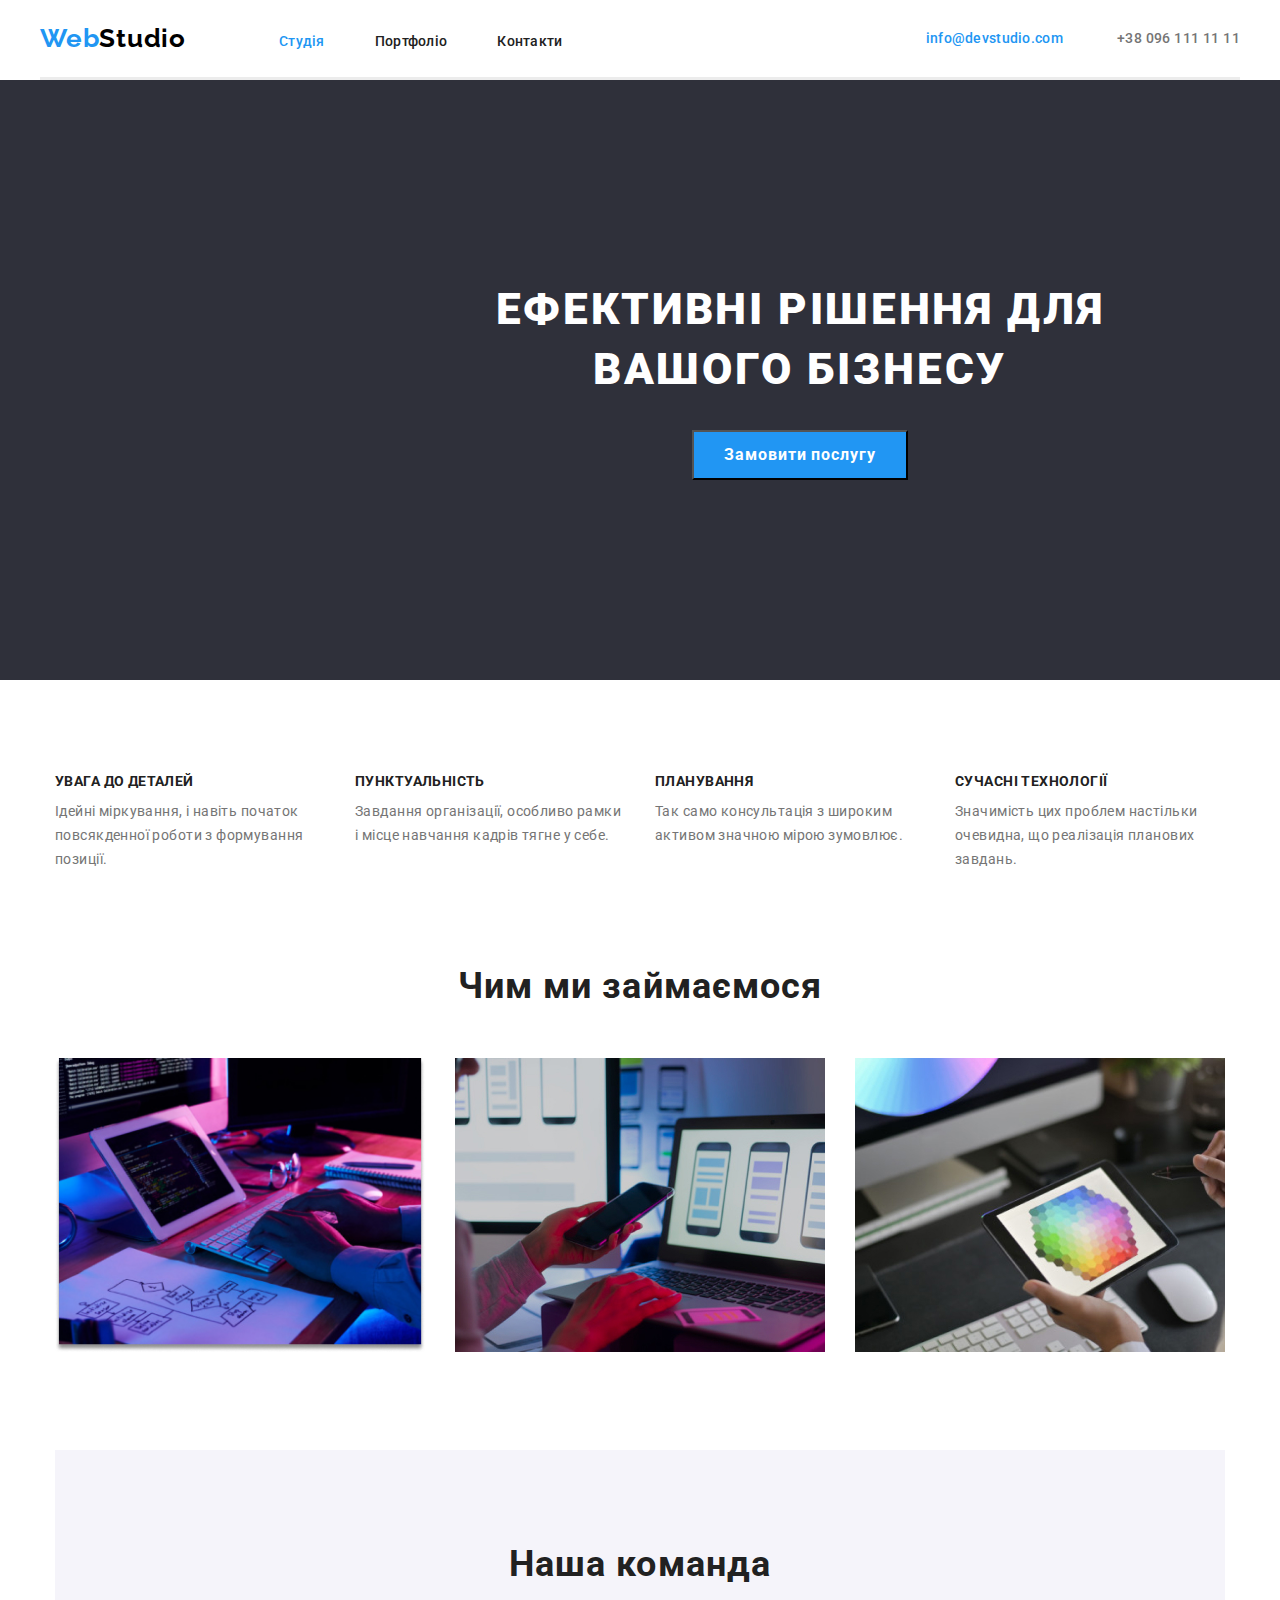
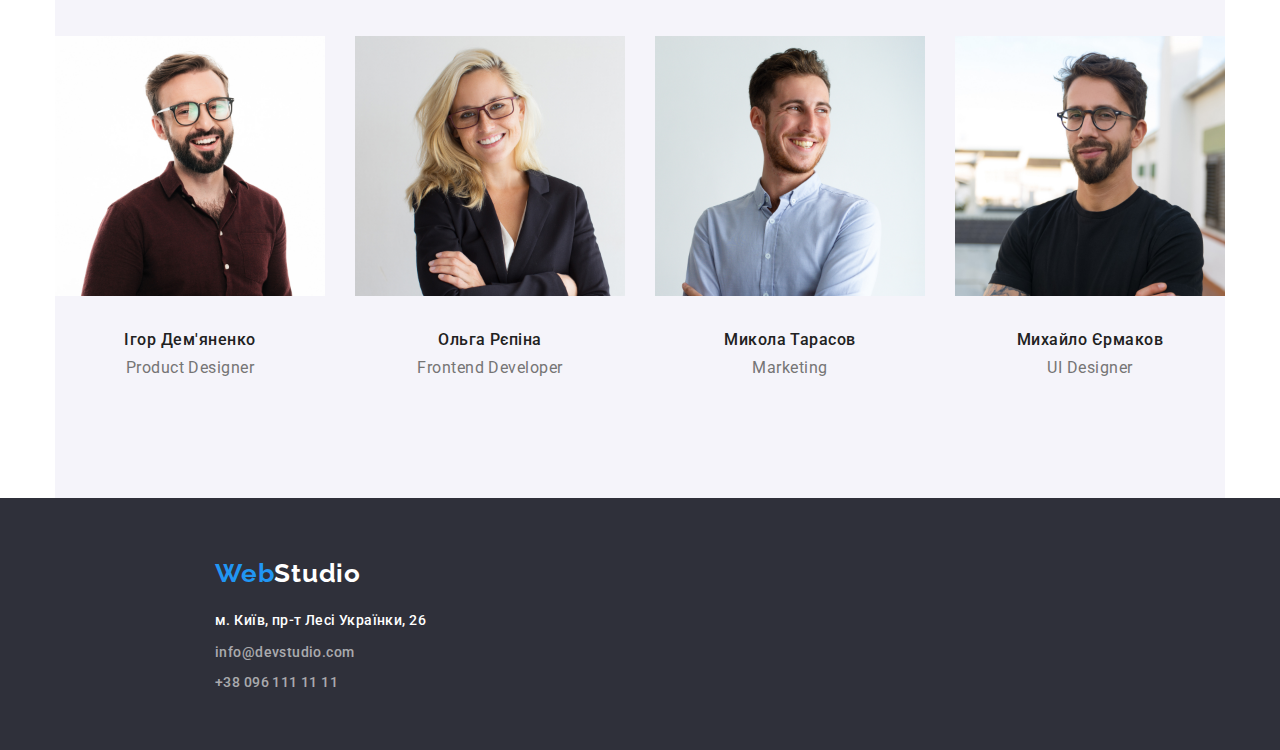
==== commit 661fb353: "update index.html" ====
--- a/index.html
+++ b/index.html
@@ -40,16 +40,12 @@
             <div class="main-container">
                 <h1 class="section-main">Ефективні рішення для <br>
                     вашого бізнесу</h1>
-                <ul>
-                    <li>
-                        <button type="button" class="button-main">Замовити послугу</button>
-                    </li>
-                </ul>
+                <button type="button" class="button-main">Замовити послугу</button>
             </div>
         </section>
 
         <section> <!-- descrip -->
-            <div class="descrip-main">
+            <div class="descrip-main entrance">
                 <h2 class="visually-hidden">Галерея</h2> 
                 <ul class="descrip-list">    
                     <li class="title-descrip">                   
@@ -78,7 +74,7 @@
             </div>
         </section>
 
-        <section>  <!-- section-foto-->
+        <section">  <!-- section-foto-->
             <div class="foto-frame">
                 <h2 class="title-img">Чим ми займаємося</h2>
                 <ul class="foto-list">    <!-- ul список-->
@@ -119,7 +115,7 @@
 
     </main>
 
-    <footer class="footer-name">    <!-- footer-->
+    <footer>    <!-- footer-->
         <div class="footer-picture">
             <a href="./index.html" class="logo-footer">
             Web<span class="logo-web">Studio</span></a>     
--- a/css/styles.css
+++ b/css/styles.css
@@ -17,7 +17,7 @@
 
 body{
     /*background-color: #FFFFFF; */ /* фон документа */
-    background-color: var(--primary-white-color);
+    /*background-color: var(--primary-white-color);*/
     color: var(--primary-text-color); 
     font-family: 'Roboto';
 } 
@@ -26,7 +26,7 @@
 * {
     margin: 0;  /* cбросити відступи до "0" */
     padding: 0; 
-    box-sizing: border-box;     /* */
+    box-sizing: border-box; /*щоб padding не збільш. , а звужували весь контент всередину*/
 }
 
 ul{
@@ -37,14 +37,15 @@
 /* header */
 
 .header-container {
-    width: 1600px;
+    border-bottom: solid #ECECEC; /* робить лінію під контентом */
+    width: 1200px;
+    padding: 15px 0;
     height: 80px;
     margin: 0 auto;
     display: flex;
     align-items: center;    /* вирівнюємо по центру текст */
-    /*justify-content: space-between; /* розтягує по ширині */*/
-}
-
+    /*justify-content: space-between; /* розтягує по ширині */
+}
 
 
 .logo-header{
@@ -55,12 +56,9 @@
     letter-spacing: 0.03em;
     color: var(--accent-color);
     text-decoration: none;
-    margin-left: 215px;
 }
 
 .studio{
-  
-
     color: #000000;
 }
 
@@ -101,7 +99,6 @@
 
 .header-contact {
     margin-left: auto;
-    margin-right: 215px;
 }
 
 .email{
@@ -121,8 +118,7 @@
     line-height: 1.71;
     letter-spacing: 0.03em;
     color: var(--primary-text-color);
-    text-decoration: none;
-   
+    text-decoration: none;      /* прибрати підкреслення */
 }
 
 
@@ -135,11 +131,12 @@
     left: 0px;
     background: #2F303A;
     margin: 0 auto;     /* вирівнювання по центру */
-    margin-bottom: 94px;
+    padding-top: 200px;
+    padding-bottom: 30px;
 }
 
 .main-container {
-
+    
 }
 
 .section-main {
@@ -150,8 +147,8 @@
     letter-spacing: 0.06em;
     text-transform: uppercase;
     color: var(--white-color);
-    padding-top: 200px;
-    padding-bottom: 30px;
+    margin-bottom: 30px;
+    
 }
 
 .section-main:hover { /*селектор состояния (при наведенні) до всіх */
@@ -183,18 +180,20 @@
     color: var(--white-color);
     width: 216px;
     height: 50px;
-    margin-left: 692px;
+    display: block;
+    margin: 0 auto;
 }
 
 /*descrip*/
                 /*прихований заголовок*/
-
 .descrip-main {
-    
     width: 1170px;
-    height: 98px;
-    margin: 0 auto;
-    margin-bottom: 94px;
+    padding: 94px 0;
+    margin: 0 auto;
+}
+
+.entrance {
+    padding-bottom: 0;
 }
 
 .visually-hidden{
@@ -211,6 +210,7 @@
 }
 
 .descrip-list {
+    height: 98px;
     display: flex;
     gap: 30px;
 }
@@ -239,11 +239,12 @@
 
 /*section-foto*/
 
+
 .foto-frame {
     width: 1170px;
-    height: 386px;
-    margin: 0 auto;
-    margin-bottom: 94px;
+    padding: 94px 0;
+    margin: 0 auto; 
+    /*padding-bottom: 0;*/
 }
 
 .title-img{
@@ -264,9 +265,11 @@
 /*team*/
 
 .team-professional {
-    width: 1600px;
-    height: 648px;
+    width: 1170px;
+    padding: 94px 0;
     margin: 0 auto;         /*розміщення по середині*/
+    background-color: #F5F4FA;
+    /*outline: 2px solid red; */ /* контур контейнера*/
 }
 
 .team-basic {
@@ -277,7 +280,6 @@
     letter-spacing: 0.03em;
     color: var(--title-text-color);
     margin-bottom: 50px;
-    padding-top: 94px;
 }
 
 .team-list {
@@ -286,7 +288,6 @@
     display: flex;      /*розміщення в ряд*/
     gap: 30px;          /*відступ від обекта до наступного 30px*/
     margin: 0 auto;
-    margin-bottom: 94px;
 }
 
 .team-person {
@@ -316,18 +317,12 @@
 
 /*footer*/
 
-.footer-name {
-    left: 0px;
+.footer-picture {
     width: 1600px;
+    padding: 60px 0;
     height: 252px;
-    left: 0px;
     margin: 0 auto;
     background: #2F303A;
-}
-
-.footer-picture {
-   padding-top: 50px;
-
 }
 
 .logo-footer{
@@ -339,7 +334,6 @@
     color: var(--accent-color);
     text-decoration: none;
     margin-left: 215px;
-    
 }
 
 .logo-web{
@@ -387,30 +381,27 @@
 
 
 
-/* main-portfolio */
+/* main-section */
 
 .main-portfolio {
     width: 1170px;
-    height: 1360px;
-    margin: 0 auto;
-    margin-top: 94px;
-    margin-bottom: 94px;
-}
+    margin: 0 auto;
+    padding: 94px 0;
+}
+
+/* list-button */
 
 .list-button {
     width: 575px;
     height: 54px;
     margin: 0 auto;
     margin-bottom: 34px;
-    
 }
 
 .button-roster {
     display: flex;
     gap: 8px;   
 }
-
-
 
 .button-head.current { 
     font-family: 'Roboto';
@@ -450,13 +441,25 @@
 } 
 
 
-
-/*section-foto-wrap*/
-
+/* foto-wrap */
+   
 .foto-wrap {
-    display: flex;
+    display: flex;     /*розміщення в ряд*/
+    flex-wrap: wrap; 
     gap: 30px;
-    flex-wrap: wrap;
+   /* width: calc((100%-60px) / 3); */
+}
+
+.foto-item {
+    width: 370px;
+    height: 404px;
+}
+
+.text-frame {
+    width: 370px;
+    padding: 20px 24px;
+    margin: 0 auto;
+    margin-bottom: 20px;
 }
 
 .project-name {
@@ -467,8 +470,6 @@
     color: var(--title-text-color);
     width: 322px;
     height: 36px;
-    margin-top: 20px;
-    margin-left: 24px;
 }
 
 .descr {
@@ -479,13 +480,5 @@
     color: var(--primary-text-color);
     width: 322px;
     height: 30px;
-    margin-top: 4px;
-    margin-left: 24px;
-}
-
-.foto-item {
-    width: 370px;
-    height: 404px;
-    /* width: calc((100%-60px) / 3); */
-}
-
+    
+}
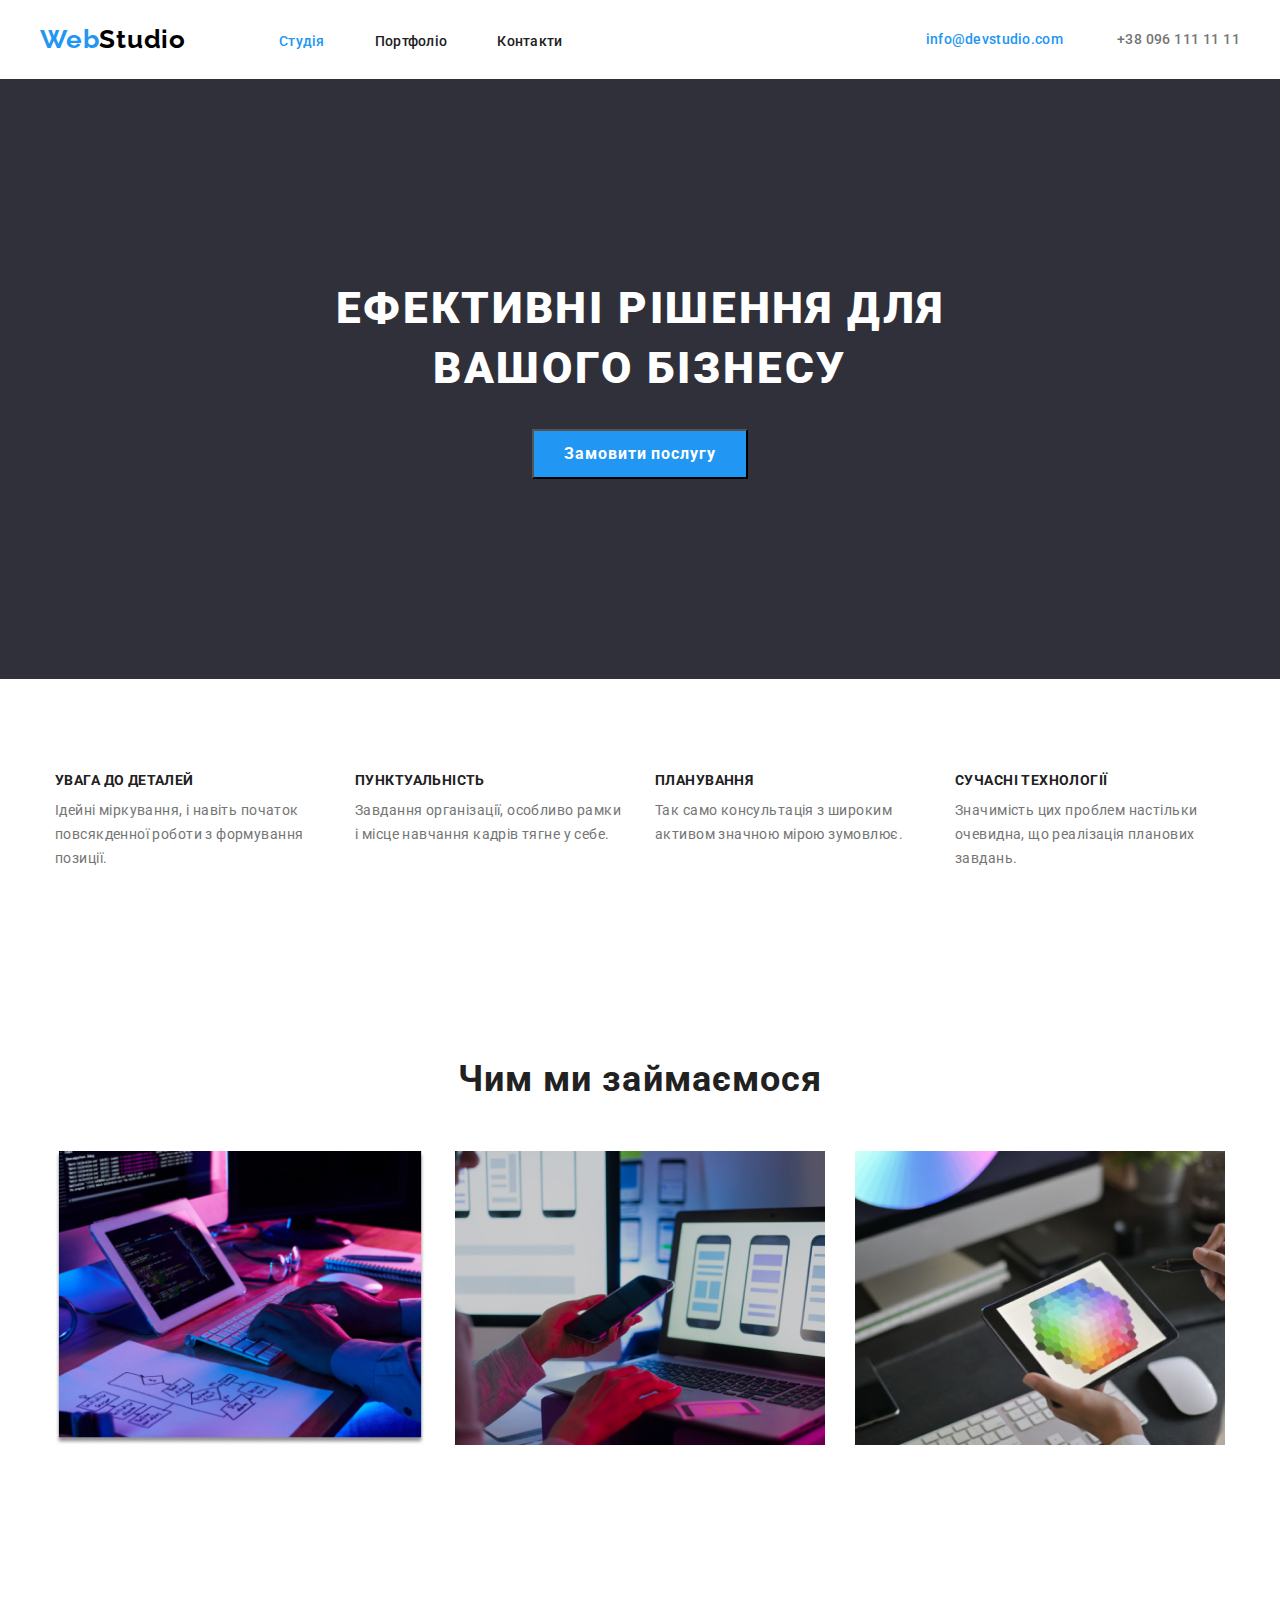
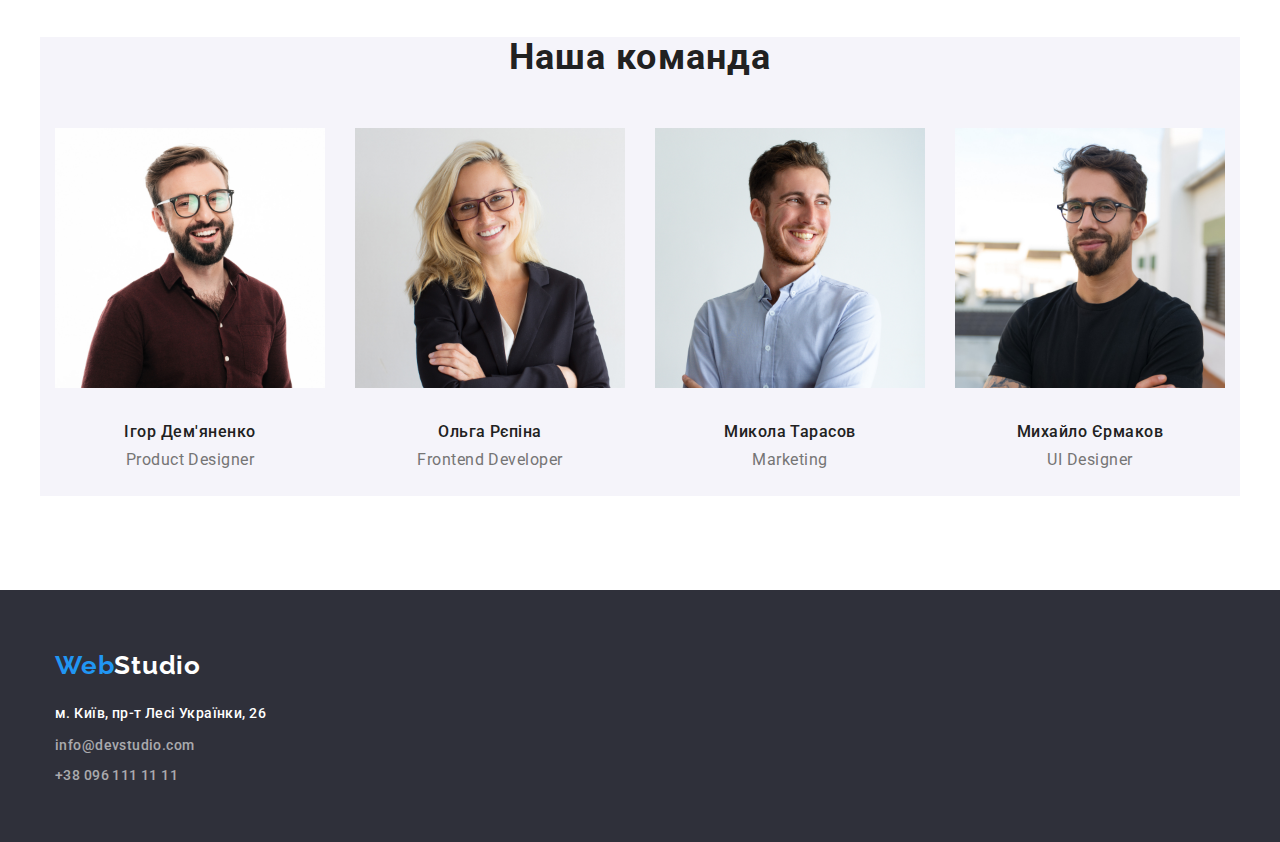
==== commit 8baaf3a4: "update index.html" ====
--- a/index.html
+++ b/index.html
@@ -14,11 +14,9 @@
 <body> <!-- header-->
     <header> 
         <div class="header-container">
-            
                 <a href="./index.html" class="logo-header">
                 Web<span class="studio">Studio</span></a> 
-            
-            <nav>
+            <nav class="frame-line">
                 <ul class="site-nav">    <!-- ul список-->
                     <li><a href="./index.html"
                         class="list-html current">Студія</a></li>  
@@ -44,8 +42,8 @@
             </div>
         </section>
 
-        <section> <!-- descrip -->
-            <div class="descrip-main entrance">
+        <section class="descrip-section"> <!-- descrip -->
+            <div class="main-container entrance">
                 <h2 class="visually-hidden">Галерея</h2> 
                 <ul class="descrip-list">    
                     <li class="title-descrip">                   
@@ -74,8 +72,8 @@
             </div>
         </section>
 
-        <section">  <!-- section-foto-->
-            <div class="foto-frame">
+        <section class="foto-section">  <!-- section-foto-->
+            <div class="main-container">
                 <h2 class="title-img">Чим ми займаємося</h2>
                 <ul class="foto-list">    <!-- ul список-->
                     <li><img src="./img/комп_1.jpg" alt="комп_1" width="370" height="294"></li>
@@ -85,29 +83,37 @@
             </div>
         </section>
 
-        <section>    <!-- team-->
-            <div class="team-professional">
+        <section class="team-section">    <!-- team-->
+            <div class="main-container hue">
                 <h2 class="team-basic">Наша команда</h2>
                 <ul class="team-list">    <!-- ul список-->
                     <li class="team-person">
                         <img src="./img/команда1.jpg" alt="команда1" width="270" height="260">
-                        <h3 class="first-name">Ігор Дем'яненко</h3>
-                        <p class="profession">Product Designer</p>               
+                        <div class="text-team">
+                            <h3 class="first-name">Ігор Дем'яненко</h3>
+                            <p class="profession">Product Designer</p>  
+                        </div>             
                     </li>
                     <li class="team-person">
                         <img src="./img/команда2.jpg" alt="команда2" width="270" height="260">
-                        <h3 class="first-name">Ольга Рєпіна</h3>
-                        <p class="profession">Frontend Developer</p>              
+                        <div class="text-team">
+                            <h3 class="first-name">Ольга Рєпіна</h3>
+                            <p class="profession">Frontend Developer</p> 
+                        </div>
                     </li>
                     <li class="team-person">
                         <img src="./img/команда3.jpg" alt="команда3" width="270" height="260">
-                        <h3 class="first-name">Микола Тарасов</h3>
-                        <p class="profession">Marketing</p>                
+                        <div class="text-team">
+                            <h3 class="first-name">Микола Тарасов</h3>
+                            <p class="profession">Marketing</p> 
+                        </div>
                     </li>
                     <li class="team-person">
                         <img src="./img/команда4.jpg" alt="команда4" width="270" height="260">
-                        <h3 class="first-name">Михайло Єрмаков</h3>
-                        <p class="profession">UI Designer</p>               
+                        <div class="text-team">
+                            <h3 class="first-name">Михайло Єрмаков</h3>
+                            <p class="profession">UI Designer</p> 
+                        </div>
                     </li>    
                 </ul>
             </div>
@@ -115,8 +121,8 @@
 
     </main>
 
-    <footer>    <!-- footer-->
-        <div class="footer-picture">
+    <footer class="footer-section date">    <!-- footer-->
+        <div class="main-container">
             <a href="./index.html" class="logo-footer">
             Web<span class="logo-web">Studio</span></a>     
             
--- a/css/styles.css
+++ b/css/styles.css
@@ -36,11 +36,14 @@
 
 /* header */
 
+.line {
+    border-bottom: 1px solid #ECECEC; /* робить лінію під контентом */
+}
+
 .header-container {
-    border-bottom: solid #ECECEC; /* робить лінію під контентом */
     width: 1200px;
-    padding: 15px 0;
-    height: 80px;
+    padding: 24px 0;
+    /*height: 80px; */      /* якщо padding то висота не потрібна */
     margin: 0 auto;
     display: flex;
     align-items: center;    /* вирівнюємо по центру текст */
@@ -60,6 +63,10 @@
 
 .studio{
     color: #000000;
+}
+
+.frame-line {
+    margin-left: 93px;
 }
 
 .site-nav {
@@ -67,7 +74,6 @@
     height: 16px;
     display: flex;
     gap: 50px;
-    margin-left: 93px;
 }
 
 .list-html.current{ 
@@ -126,17 +132,18 @@
 /* main */
 
 .main-head {
-    width: 1600px;
     height: 600px;
-    left: 0px;
     background: #2F303A;
-    margin: 0 auto;     /* вирівнювання по центру */
+    margin: 0 auto;     /*розміщення по середині*/
     padding-top: 200px;
     padding-bottom: 30px;
 }
 
 .main-container {
-    
+    width: 1200px;
+    padding-left: 15px;
+    padding-right: 15px;
+    margin: 0 auto;         
 }
 
 .section-main {
@@ -186,10 +193,9 @@
 
 /*descrip*/
                 /*прихований заголовок*/
-.descrip-main {
-    width: 1170px;
-    padding: 94px 0;
-    margin: 0 auto;
+.descrip-section {
+    padding-top: 94px;
+    padding-bottom: 94px;
 }
 
 .entrance {
@@ -239,12 +245,9 @@
 
 /*section-foto*/
 
-
-.foto-frame {
-    width: 1170px;
-    padding: 94px 0;
-    margin: 0 auto; 
-    /*padding-bottom: 0;*/
+.foto-section {
+    padding-top: 94px;
+    padding-bottom: 94px;
 }
 
 .title-img{
@@ -264,13 +267,16 @@
 
 /*team*/
 
-.team-professional {
-    width: 1170px;
-    padding: 94px 0;
-    margin: 0 auto;         /*розміщення по середині*/
+.team-section {
+    padding-top: 94px;
+    padding-bottom: 94px;
+}
+
+.hue {       
     background-color: #F5F4FA;
-    /*outline: 2px solid red; */ /* контур контейнера*/
-}
+}
+
+ /*outline: 2px solid red; */ /* контур контейнера*/
 
 .team-basic {
     font-weight: 700;
@@ -295,6 +301,13 @@
     height: 368px;
 }
 
+.text-team {
+    width: 270px;
+    padding-top: 30px;
+    padding-bottom: 30px;
+    margin: 0 auto;
+}
+
 .first-name {
     font-weight: 500;
     font-size: 16px;
@@ -302,7 +315,7 @@
     text-align: center;
     letter-spacing: 0.03em;
     color: var(--title-text-color);
-    margin-top: 30px;
+    white-space: nowrap;
 }
 
 .profession {
@@ -313,15 +326,18 @@
     letter-spacing: 0.03em;
     color: var(--primary-text-color);
     margin-top: 10px;
+    white-space: nowrap;
 }
 
 /*footer*/
 
-.footer-picture {
-    width: 1600px;
-    padding: 60px 0;
+.footer-section {
+    padding-top: 60px;
+    padding-bottom: 60px;
+}
+
+.date {
     height: 252px;
-    margin: 0 auto;
     background: #2F303A;
 }
 
@@ -333,7 +349,6 @@
     letter-spacing: 0.03em;
     color: var(--accent-color);
     text-decoration: none;
-    margin-left: 215px;
 }
 
 .logo-web{
@@ -341,7 +356,6 @@
 }
 
 .address-picture {
-    margin-left: 215px;
     margin-top: 20px;
     width: 231px;
     height: 21px;
@@ -380,27 +394,23 @@
 }
 
 
-
-/* main-section */
-
-.main-portfolio {
+/* section-portfolio */
+
+.section-portfolio {
     width: 1170px;
-    margin: 0 auto;
-    padding: 94px 0;
-}
-
-/* list-button */
-
-.list-button {
-    width: 575px;
-    height: 54px;
-    margin: 0 auto;
-    margin-bottom: 34px;
+    padding-top: 94px;
+    padding-bottom: 94px;
+    margin: 0 auto;
 }
 
 .button-roster {
+    width: 1200px;
+    padding-left: 312px;
+    padding-right: 312px;
+    margin: 0 auto;
     display: flex;
-    gap: 8px;   
+    gap: 8px; 
+    margin-bottom: 50px;  
 }
 
 .button-head.current { 
@@ -444,6 +454,10 @@
 /* foto-wrap */
    
 .foto-wrap {
+    width: 1200px;
+    padding-left: 15px;
+    padding-right: 15px;
+    margin: 0 auto;
     display: flex;     /*розміщення в ряд*/
     flex-wrap: wrap; 
     gap: 30px;
@@ -453,13 +467,14 @@
 .foto-item {
     width: 370px;
     height: 404px;
+    border: 1px solid #ECECEC;
 }
 
 .text-frame {
     width: 370px;
     padding: 20px 24px;
     margin: 0 auto;
-    margin-bottom: 20px;
+   /* border: 1px solid #ECECEC; */
 }
 
 .project-name {
@@ -480,5 +495,5 @@
     color: var(--primary-text-color);
     width: 322px;
     height: 30px;
-    
-}
+    margin-top: 4px;    
+}
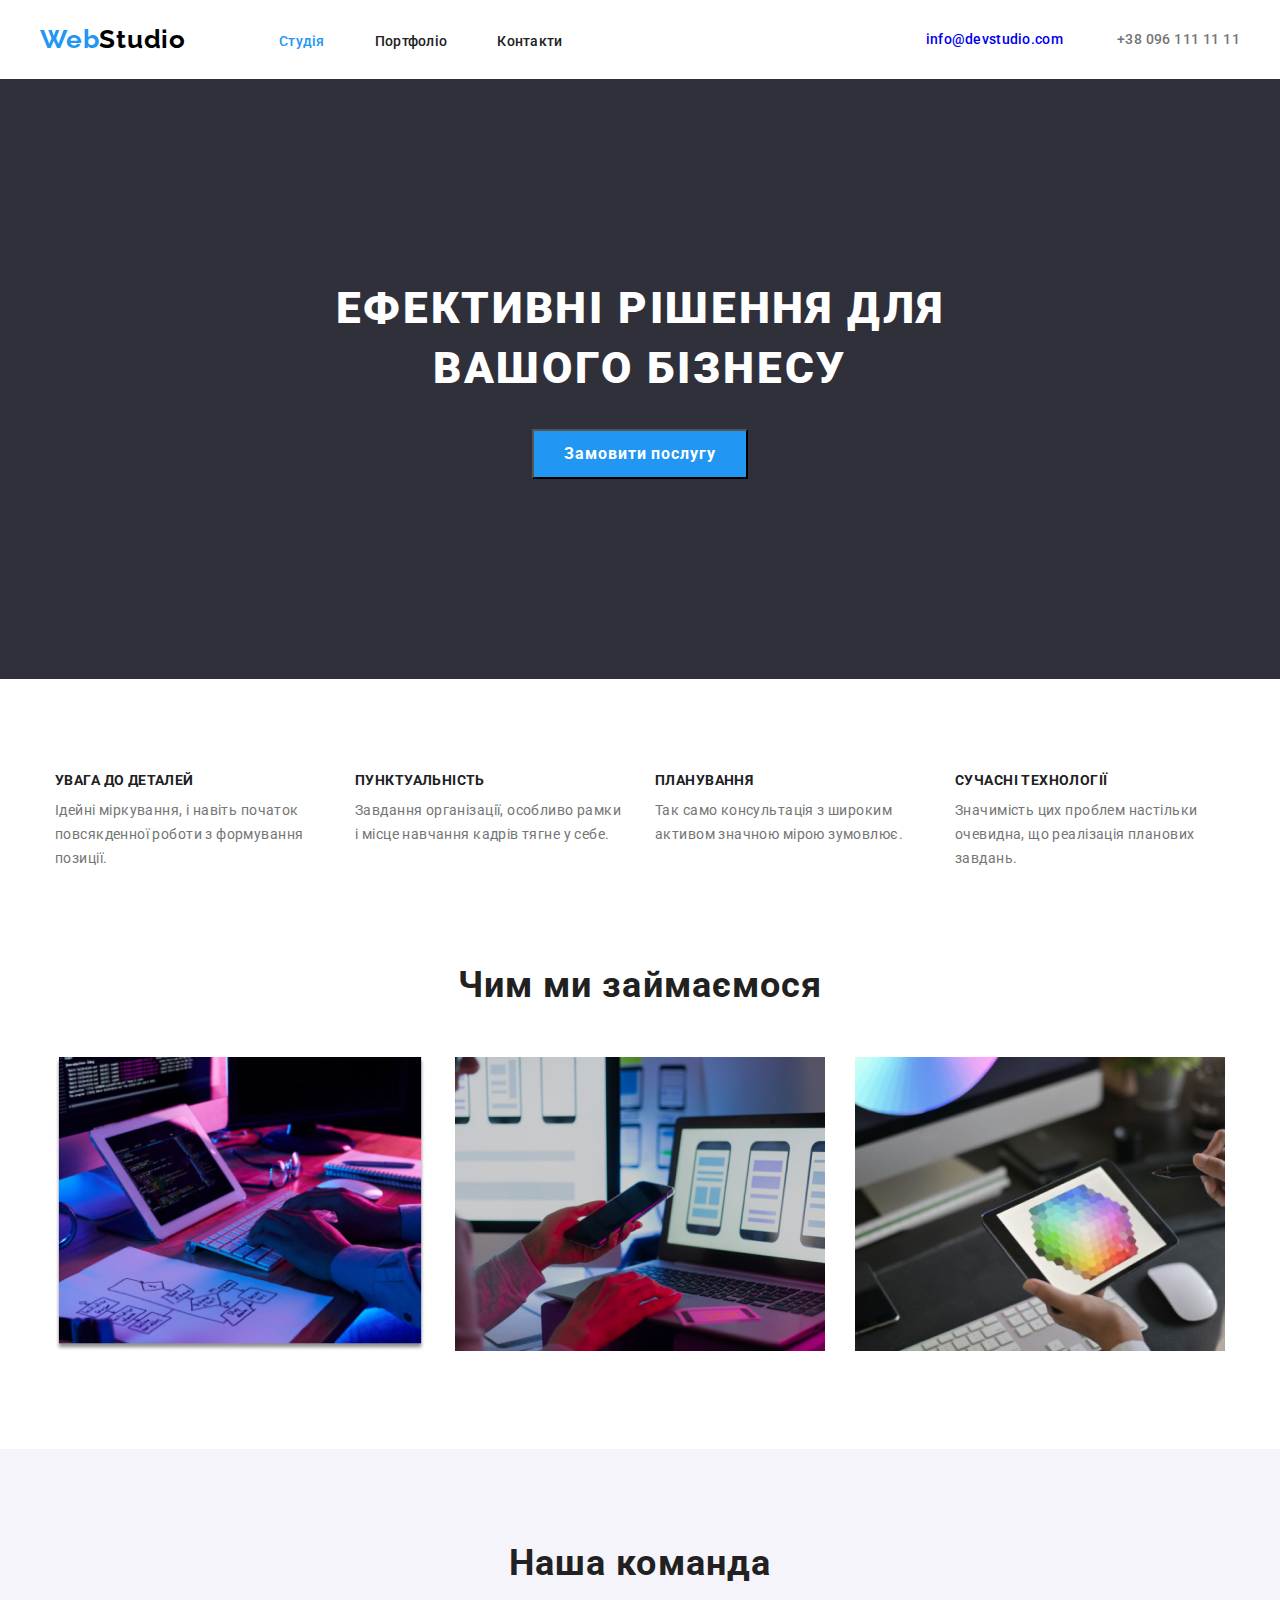
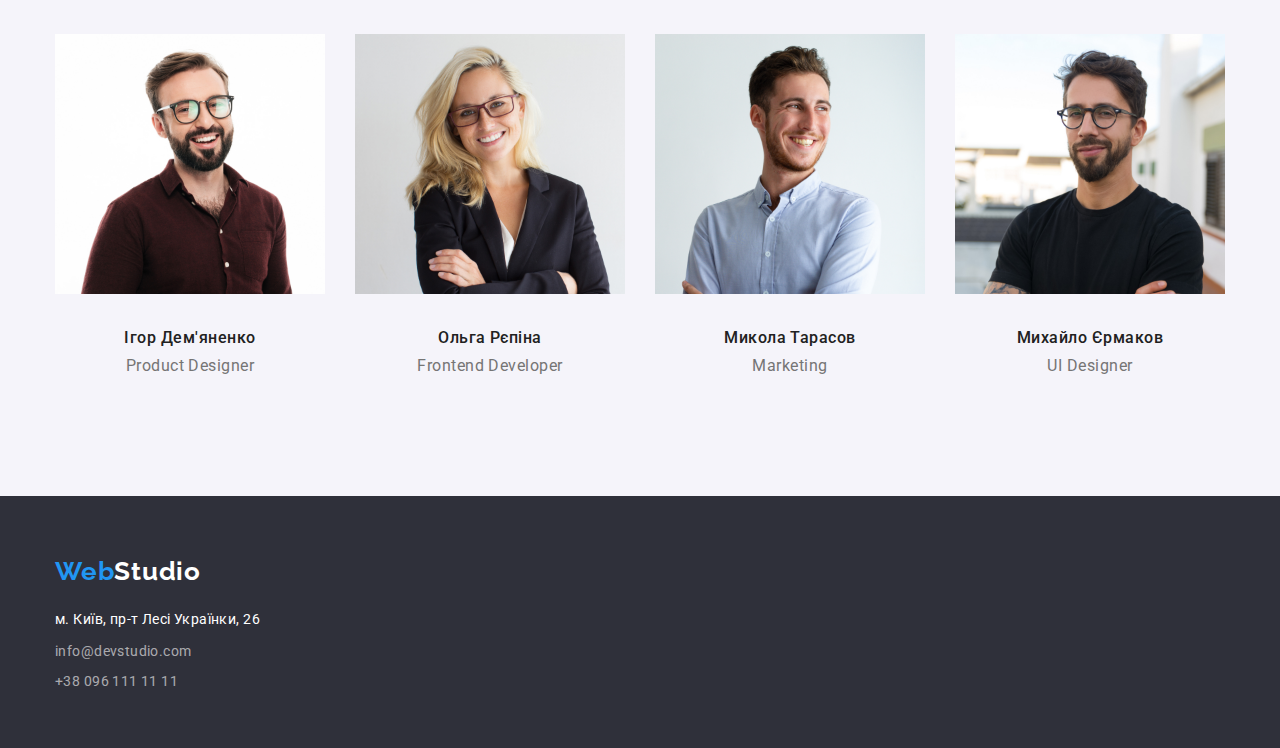
==== commit 72d8cf9a: "update index.html" ====
--- a/index.html
+++ b/index.html
@@ -12,7 +12,7 @@
 
 </head>
 <body> <!-- header-->
-    <header> 
+    <header class="header-main"> 
         <div class="header-container">
                 <a href="./index.html" class="logo-header">
                 Web<span class="studio">Studio</span></a> 
@@ -83,8 +83,8 @@
             </div>
         </section>
 
-        <section class="team-section">    <!-- team-->
-            <div class="main-container hue">
+        <section class="team-section hue">    <!-- team-->
+            <div class="main-container">
                 <h2 class="team-basic">Наша команда</h2>
                 <ul class="team-list">    <!-- ul список-->
                     <li class="team-person">
--- a/css/styles.css
+++ b/css/styles.css
@@ -36,13 +36,21 @@
 
 /* header */
 
+.header-main {
+    padding-top: 24px;
+    padding-bottom: 24px;
+}
+
 .line {
+   /* width: 1200px;*/
+    margin: 0 auto;
     border-bottom: 1px solid #ECECEC; /* робить лінію під контентом */
 }
 
 .header-container {
     width: 1200px;
-    padding: 24px 0;
+    padding-left: 0;
+    padding-right: 0;
     /*height: 80px; */      /* якщо padding то висота не потрібна */
     margin: 0 auto;
     display: flex;
@@ -76,7 +84,7 @@
     gap: 50px;
 }
 
-.list-html.current{ 
+.list-html.current { 
     
     font-weight: 500;
     font-size: 14px;
@@ -112,7 +120,7 @@
     font-size: 14px;
     line-height: 1.14;
     letter-spacing: 0.02em;
-    color: var(--accent-color);
+    /*color: var(--accent-color);*/
     text-decoration: none;
     margin-right: 50px;
    
@@ -136,7 +144,7 @@
     background: #2F303A;
     margin: 0 auto;     /*розміщення по середині*/
     padding-top: 200px;
-    padding-bottom: 30px;
+    padding-bottom: 200px;
 }
 
 .main-container {
@@ -195,7 +203,7 @@
                 /*прихований заголовок*/
 .descrip-section {
     padding-top: 94px;
-    padding-bottom: 94px;
+    /*padding-bottom: 94px;*/
 }
 
 .entrance {
@@ -363,7 +371,7 @@
 
 .footer-address{
     font-style: normal;   /*лише для тега адреси*/
-    font-weight: 500;
+    font-weight: 400;
     font-size: 14px;
     line-height: 24px;
     letter-spacing: 0.03em;
@@ -385,7 +393,7 @@
 
 .item-footer{
     font-style: normal;
-    font-weight: 500;
+    font-weight: 400;
     font-size: 14px;
     line-height: 1.71;
     letter-spacing: 0.03em;
@@ -397,20 +405,22 @@
 /* section-portfolio */
 
 .section-portfolio {
-    width: 1170px;
     padding-top: 94px;
     padding-bottom: 94px;
-    margin: 0 auto;
+}
+
+.container-portfolio {
+    width: 1200px;
+    padding-left: 15px;
+    padding-right: 15px;
+    margin: 0 auto;  
 }
 
 .button-roster {
-    width: 1200px;
-    padding-left: 312px;
-    padding-right: 312px;
-    margin: 0 auto;
     display: flex;
     gap: 8px; 
     margin-bottom: 50px;  
+    justify-content: center;  /*вирівнює по центру бо є "display: flex" */
 }
 
 .button-head.current { 
